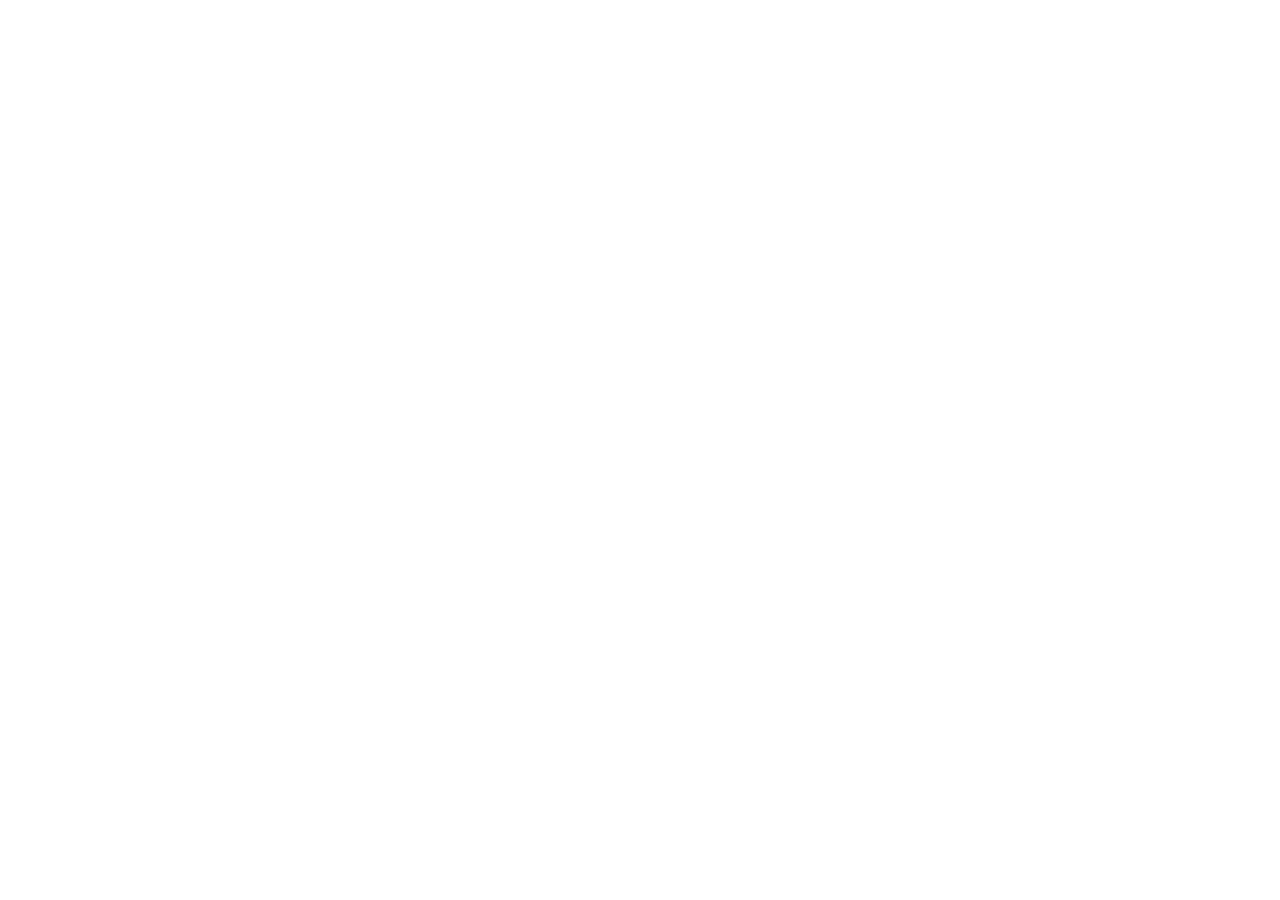
==== index/index.html @ ef02e5f4 "Começo do projeto do site do time" ====
<!DOCTYPE html>
<html lang="pt-br">
<head>
    <meta charset="UTF-8">
    <meta name="viewport" content="width=device-width, initial-scale=1.0">
    <title>Time União da Vila FC - Arroio do Sal</title>
    <link rel="stylesheet" href="/estilos/style.css">
</head>

<body>
    <header>
        <nav>

        </nav>
    </header>
    <main>
        <article>

        </article>
        <aside>

        </aside>
    </main>
    <footer>
        
    </footer>
</body>

</html>
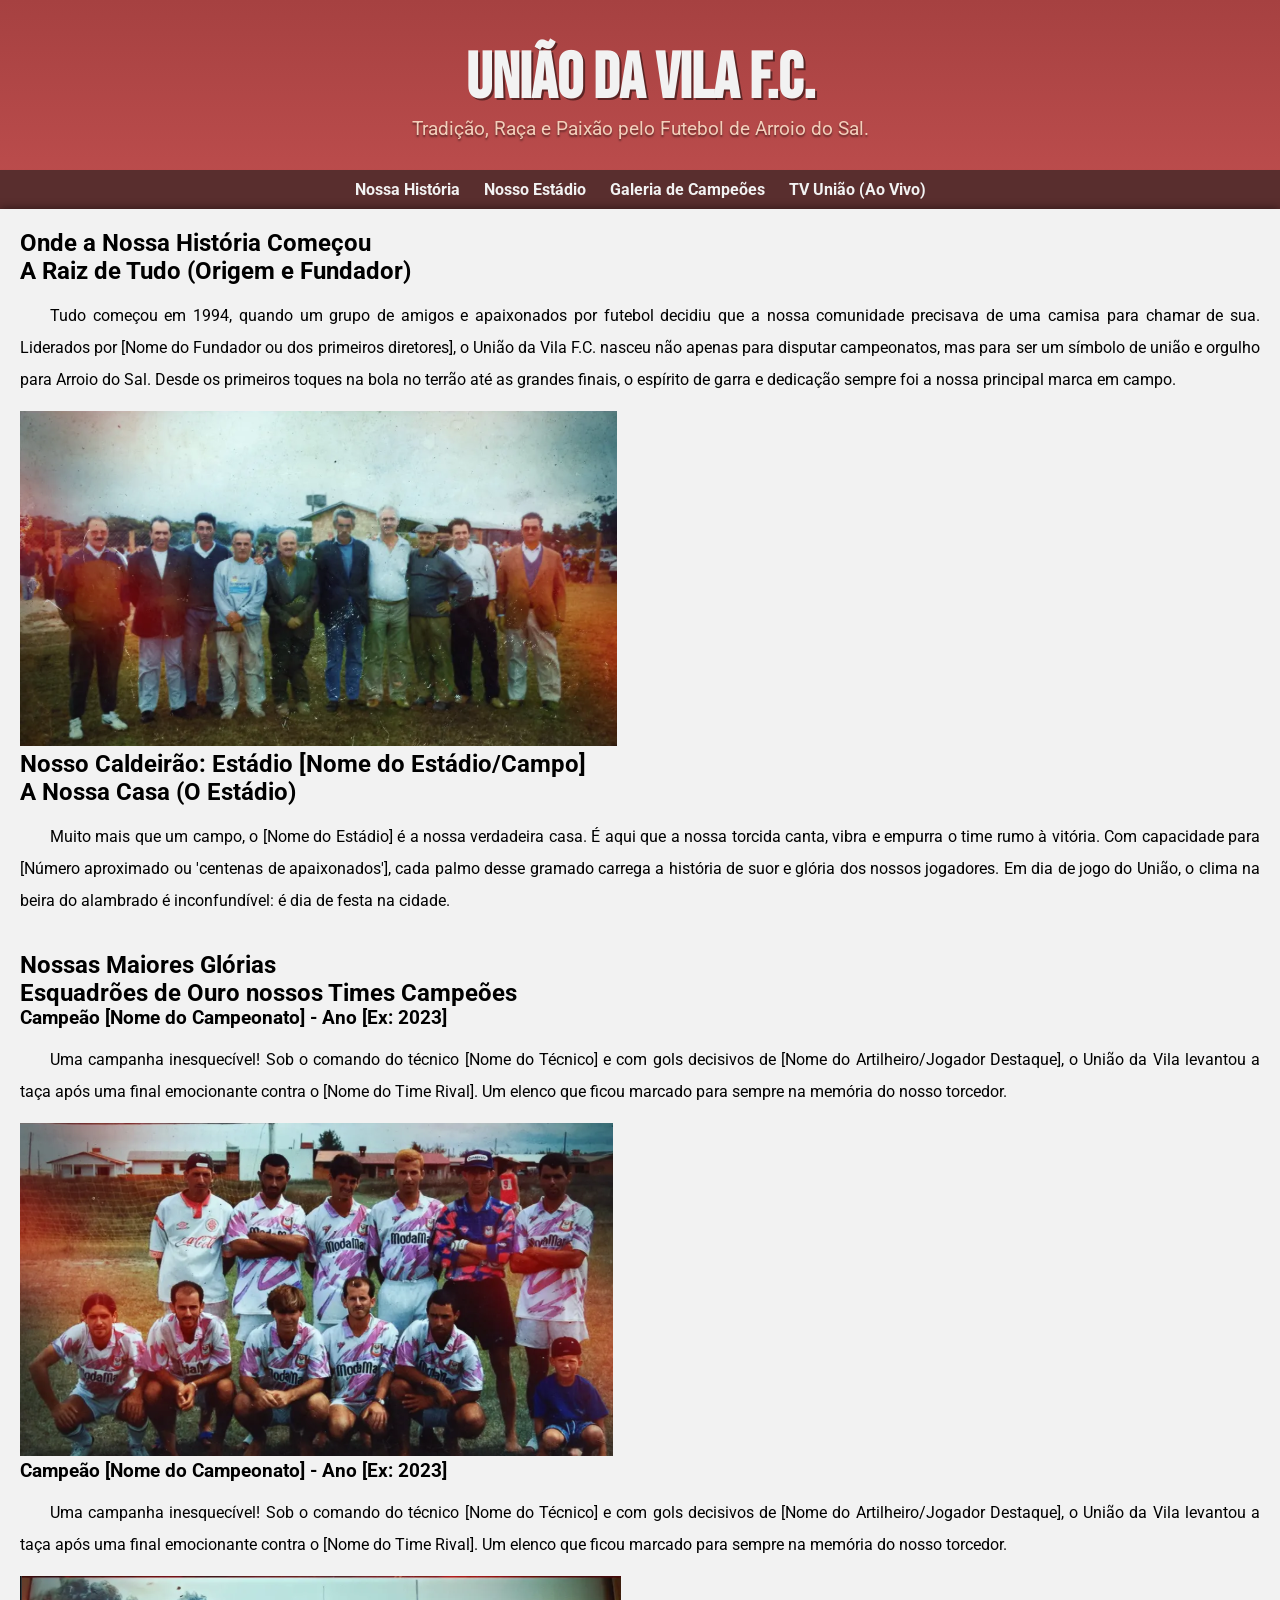
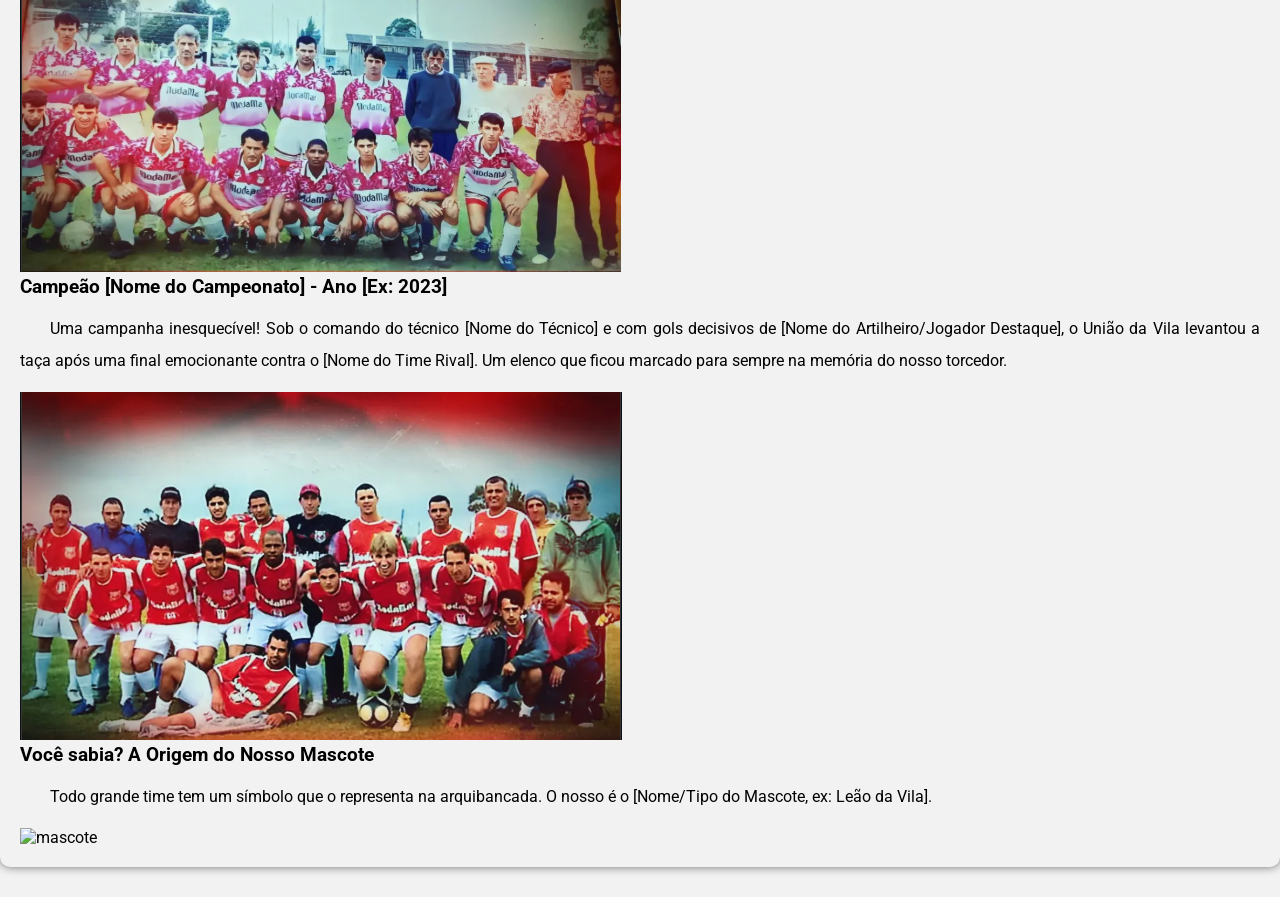
==== commit 295863e2: "Atualização do projeto do site" ====
--- a/index/index.html
+++ b/index/index.html
@@ -1,29 +1,96 @@
-<!DOCTYPE html>
+<!doctype html>
 <html lang="pt-br">
-<head>
-    <meta charset="UTF-8">
-    <meta name="viewport" content="width=device-width, initial-scale=1.0">
+  <head>
+    <meta charset="UTF-8" />
+    <meta name="viewport" content="width=device-width, initial-scale=1.0" />
     <title>Time União da Vila FC - Arroio do Sal</title>
-    <link rel="stylesheet" href="/estilos/style.css">
-</head>
 
-<body>
+    <link rel="preconnect" href="https://fonts.googleapis.com" />
+    <link rel="preconnect" href="https://fonts.gstatic.com" crossorigin />
+    <link
+      href="https://fonts.googleapis.com/css2?family=Bebas+Neue&family=Roboto:ital,wght@0,100..900;1,100..900&display=swap"
+      rel="stylesheet"
+    />
+
+    <link rel="stylesheet" href="/index/estilos/style.css"/>
+  </head>
+
+  <body>
+
     <header>
-        <nav>
-
-        </nav>
+        <h1>União da Vila F.C.</h1>
+        <p>
+            Tradição, Raça e Paixão pelo Futebol de Arroio do Sal.
+        </p>
+      <nav>
+        <a href="#">Nossa História</a>
+        <a href="#">Nosso Estádio</a>
+        <a href="#">Galeria de Campeões</a>
+        <a href="#">TV União (Ao Vivo)</a>
+      </nav>
     </header>
     <main>
-        <article>
+      <article>
+        <h1>Onde a Nossa História Começou</h1>
+        <h2>A Raiz de Tudo (Origem e Fundador)</h2>
+        <p>
+            Tudo começou em 1994, quando um grupo de amigos e apaixonados por futebol decidiu que a nossa comunidade precisava de uma camisa para chamar de sua. Liderados por [Nome do Fundador ou dos primeiros diretores], o União da Vila F.C. nasceu não apenas para disputar campeonatos, mas para ser um símbolo de união e orgulho para Arroio do Sal. Desde os primeiros toques na bola no terrão até as grandes finais, o espírito de garra e dedicação sempre foi a nossa principal marca em campo.
+        </p>
+        <picture>
+            <img src="imagens/historia-do-campo.png" alt="">
+        </picture>
 
-        </article>
-        <aside>
+        <h1>Nosso Caldeirão: Estádio [Nome do Estádio/Campo]</h1>
+        <h2>A Nossa Casa (O Estádio)</h2>
+        <p>
+            Muito mais que um campo, o [Nome do Estádio] é a nossa verdadeira casa. É aqui que a nossa torcida canta, vibra e empurra o time rumo à vitória. Com capacidade para [Número aproximado ou 'centenas de apaixonados'], cada palmo desse gramado carrega a história de suor e glória dos nossos jogadores. Em dia de jogo do União, o clima na beira do alambrado é inconfundível: é dia de festa na cidade.
+        </p>
+        <picture>
+            <img src="" alt="">
+        </picture>
 
-        </aside>
+        <h1>Nossas Maiores Glórias</h1>
+        <h2>Esquadrões de Ouro nossos Times Campeões</h2>
+        <h3>Campeão [Nome do Campeonato] - Ano [Ex: 2023]</h3>
+        <p>
+            Uma campanha inesquecível! Sob o comando do técnico [Nome do Técnico] e com gols decisivos de [Nome do Artilheiro/Jogador Destaque], o União da Vila levantou a taça após uma final emocionante contra o [Nome do Time Rival]. Um elenco que ficou marcado para sempre na memória do nosso torcedor.
+        </p>
+        <picture>
+            <img src="imagens/1997-campeoes.png" alt="time de 1997">
+        </picture>
+
+        <h3>Campeão [Nome do Campeonato] - Ano [Ex: 2023]</h3>
+        <p>
+            Uma campanha inesquecível! Sob o comando do técnico [Nome do Técnico] e com gols decisivos de [Nome do Artilheiro/Jogador Destaque], o União da Vila levantou a taça após uma final emocionante contra o [Nome do Time Rival]. Um elenco que ficou marcado para sempre na memória do nosso torcedor.
+        </p>
+        <picture>
+            <img src="imagens/1998-campeoes .png" alt="time de 1998">
+        </picture>
+
+        <h3>Campeão [Nome do Campeonato] - Ano [Ex: 2023]</h3>
+        <p>
+            Uma campanha inesquecível! Sob o comando do técnico [Nome do Técnico] e com gols decisivos de [Nome do Artilheiro/Jogador Destaque], o União da Vila levantou a taça após uma final emocionante contra o [Nome do Time Rival]. Um elenco que ficou marcado para sempre na memória do nosso torcedor.
+        </p>
+        <picture>
+            <img src="imagens/2009-campeoes.png" alt="time de 2009">
+        </picture>
+      </article>
+
+      <aside>
+        <h3>Você sabia? A Origem do Nosso Mascote</h3>
+        <p>
+            Todo grande time tem um símbolo que o representa na arquibancada. O nosso é o [Nome/Tipo do Mascote, ex: Leão da Vila].
+        </p>
+        <picture>
+            <img src="" alt="mascote">
+        </picture>
+        
+      </aside>
+
     </main>
-    <footer>
-        
-    </footer>
-</body>
 
-</html>+    <footer></footer>
+
+  </body>
+
+</html>
--- a/index/estilos/style.css
+++ b/index/estilos/style.css
@@ -0,0 +1,89 @@
+@charset "UTF-8";
+
+:root {
+  --cor0: #f2f2f2;
+  --cor1: #f2cfbb;
+  --cor2: #bf4e4e; 
+  --cor3: #a64141;
+  --cor4: #592e2e;
+  --cor5: #0d0c0c;
+
+  --fonte-padrao: 'Roboto', sans-serif;
+  --fonte-destaque: 'Bebas Neue', sans-serif;
+}
+
+* {
+  margin: 0px;
+  padding: 0px;
+  box-sizing: border-box; 
+}
+
+body {
+    background-color: var(--cor0);
+    font-family: var(--fonte-padrao);
+}
+
+header {
+    background-image: linear-gradient(to bottom, var(--cor3), var(--cor2));
+    text-align: center;
+    padding-top: 40px;
+    min-height: 150px;
+}
+
+header > h1 {
+  font-family: var(--fonte-destaque);
+  font-size: 4rem; 
+  margin-bottom: 10px;
+  margin: auto;
+  max-width: 500px;
+  color: var(--cor0);
+  text-shadow: 2px 2px 0px rgba(0, 0, 0, 0.473);
+}
+
+header > p {
+  font-family: var(--fonte-padrao);
+  color: var(--cor1);
+  font-size: 1.2em;
+  padding: 0px 10px 0px 10px;
+  margin-bottom: 30px;
+  text-shadow: 0px 2px 2px rgba(0, 0, 0, 0.473);
+}
+
+nav {
+    background-color: var(--cor4);
+    padding: 10px;
+    box-shadow: 0px 7px 7px rgba(0, 0, 0, 0.484);
+}
+
+nav > a {
+    color: var(--cor0);
+    padding: 10px;
+    text-decoration: none;
+    font-weight: bold;
+    border-radius: 5px;
+    transition-duration: 0.3s;
+}
+
+nav > :hover{
+    background-color: var(--cor3);
+}
+
+main {
+    background-color: var(--cor0);
+    margin: auto;
+    max-width: 1300px;
+    min-width: 700px;
+    border-bottom-left-radius: 10px;
+    border-bottom-right-radius: 10px;
+    margin-bottom: 30px;
+    padding: 20px;
+    box-shadow: 0px 0px 10px rgba(0, 0, 0, 0.536);
+}
+
+main p {
+    margin: 15px 0px;
+    text-align: justify;
+    text-indent: 30px;
+    line-height: 2em;
+    font-size: 1em;
+}
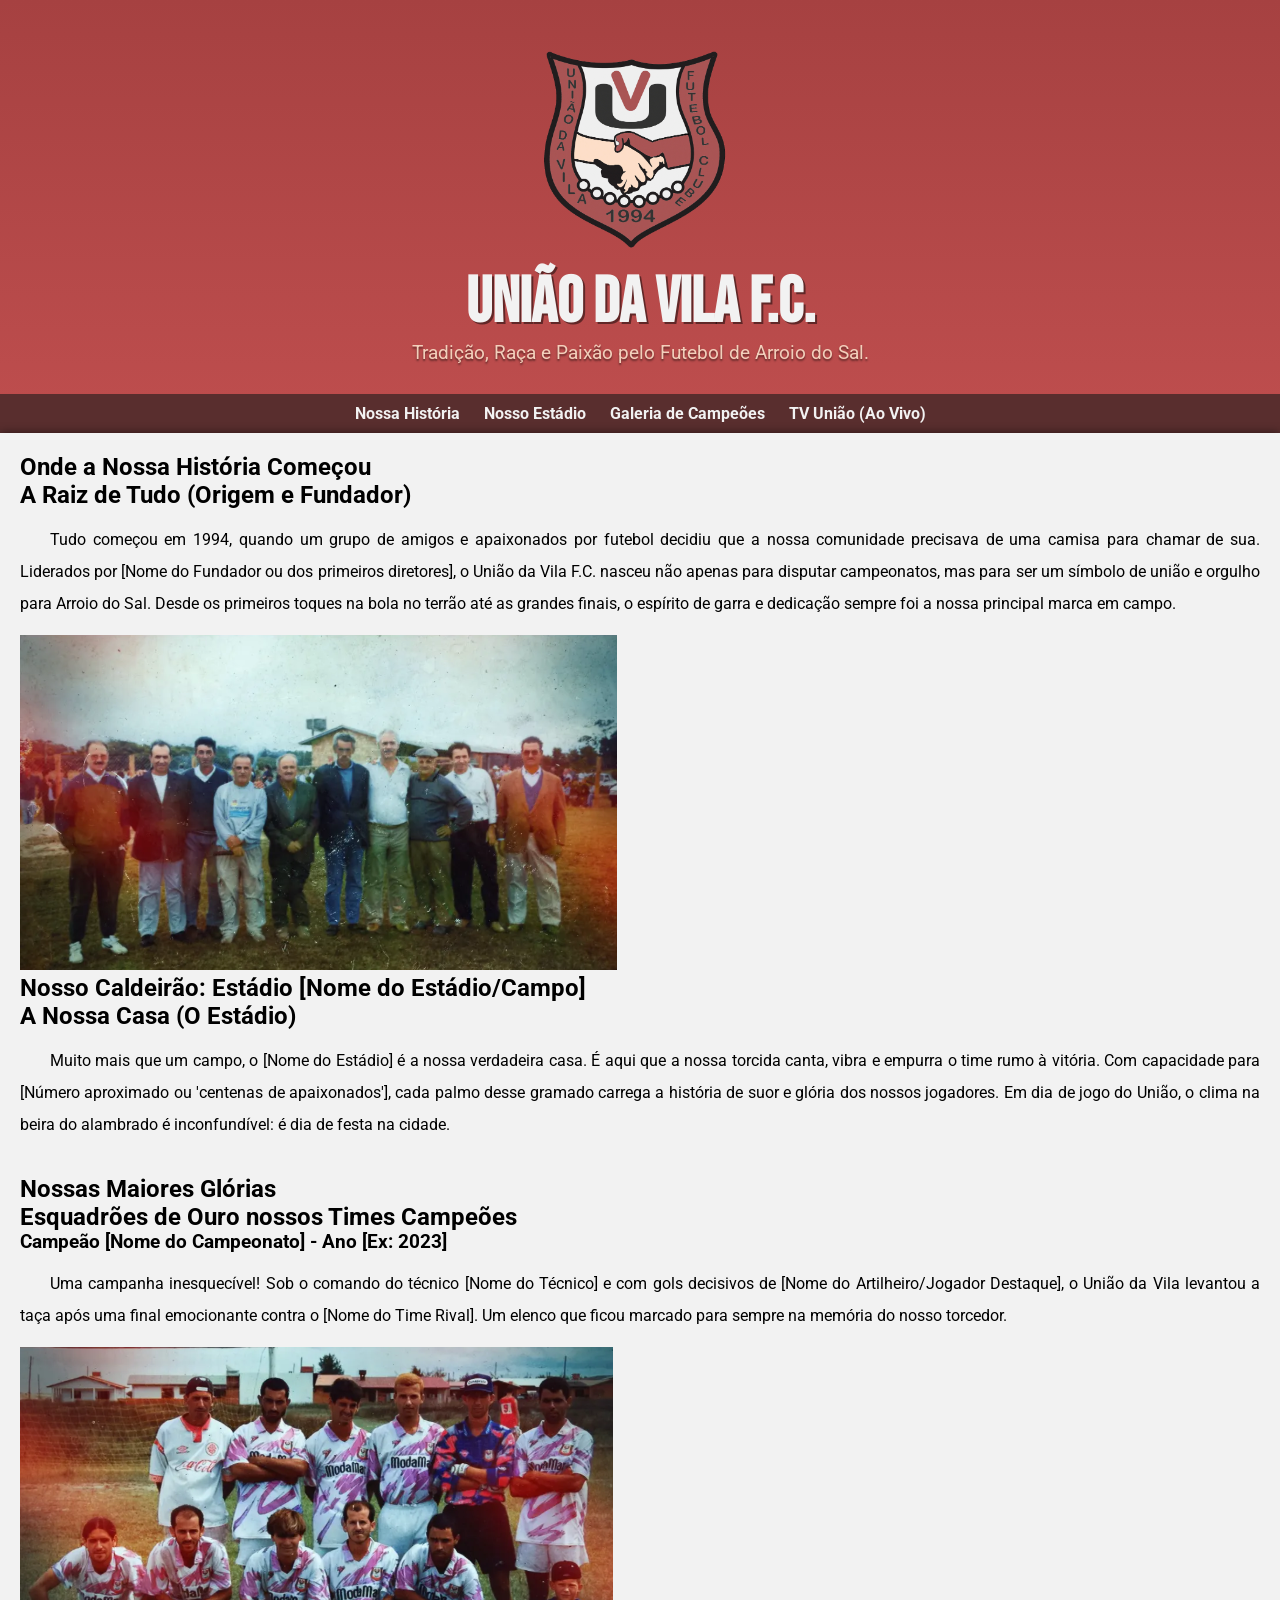
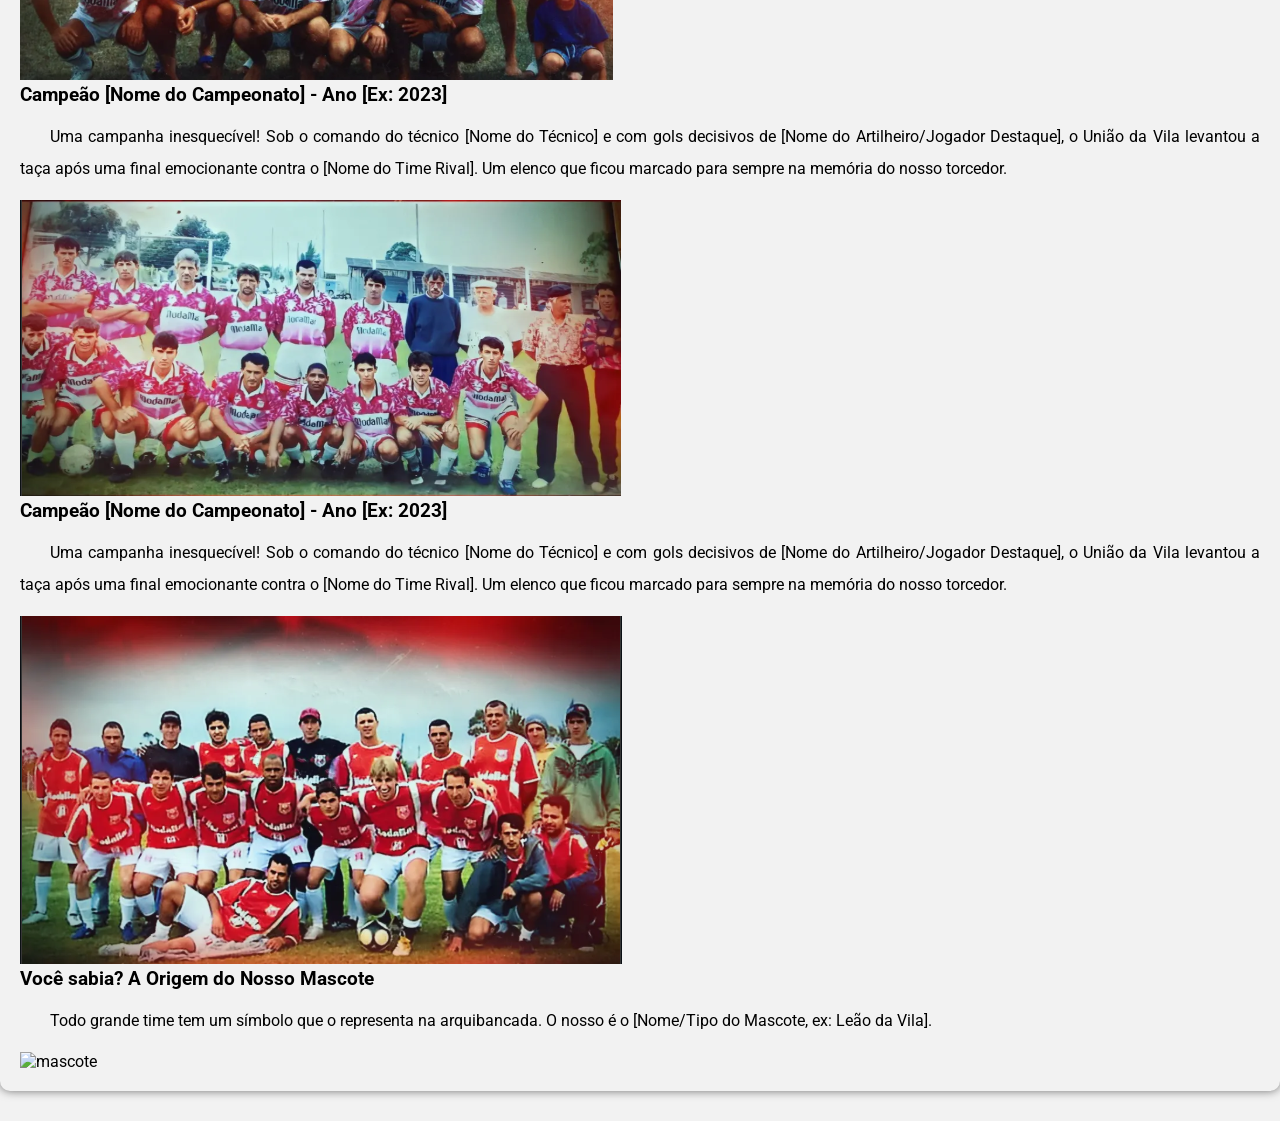
==== commit 29329adc: "Novas atualizações do projeto" ====
--- a/index/index.html
+++ b/index/index.html
@@ -18,6 +18,9 @@
   <body>
 
     <header>
+        <picture>
+          <img class="escudo" src="imagens/escudo-vila.png" alt="Escudo do time da vila">
+        </picture>
         <h1>União da Vila F.C.</h1>
         <p>
             Tradição, Raça e Paixão pelo Futebol de Arroio do Sal.
--- a/index/estilos/style.css
+++ b/index/estilos/style.css
@@ -16,6 +16,13 @@
   margin: 0px;
   padding: 0px;
   box-sizing: border-box; 
+}
+
+.escudo {
+    margin: auto;
+    height: 220px;
+    width: auto;
+
 }
 
 body {
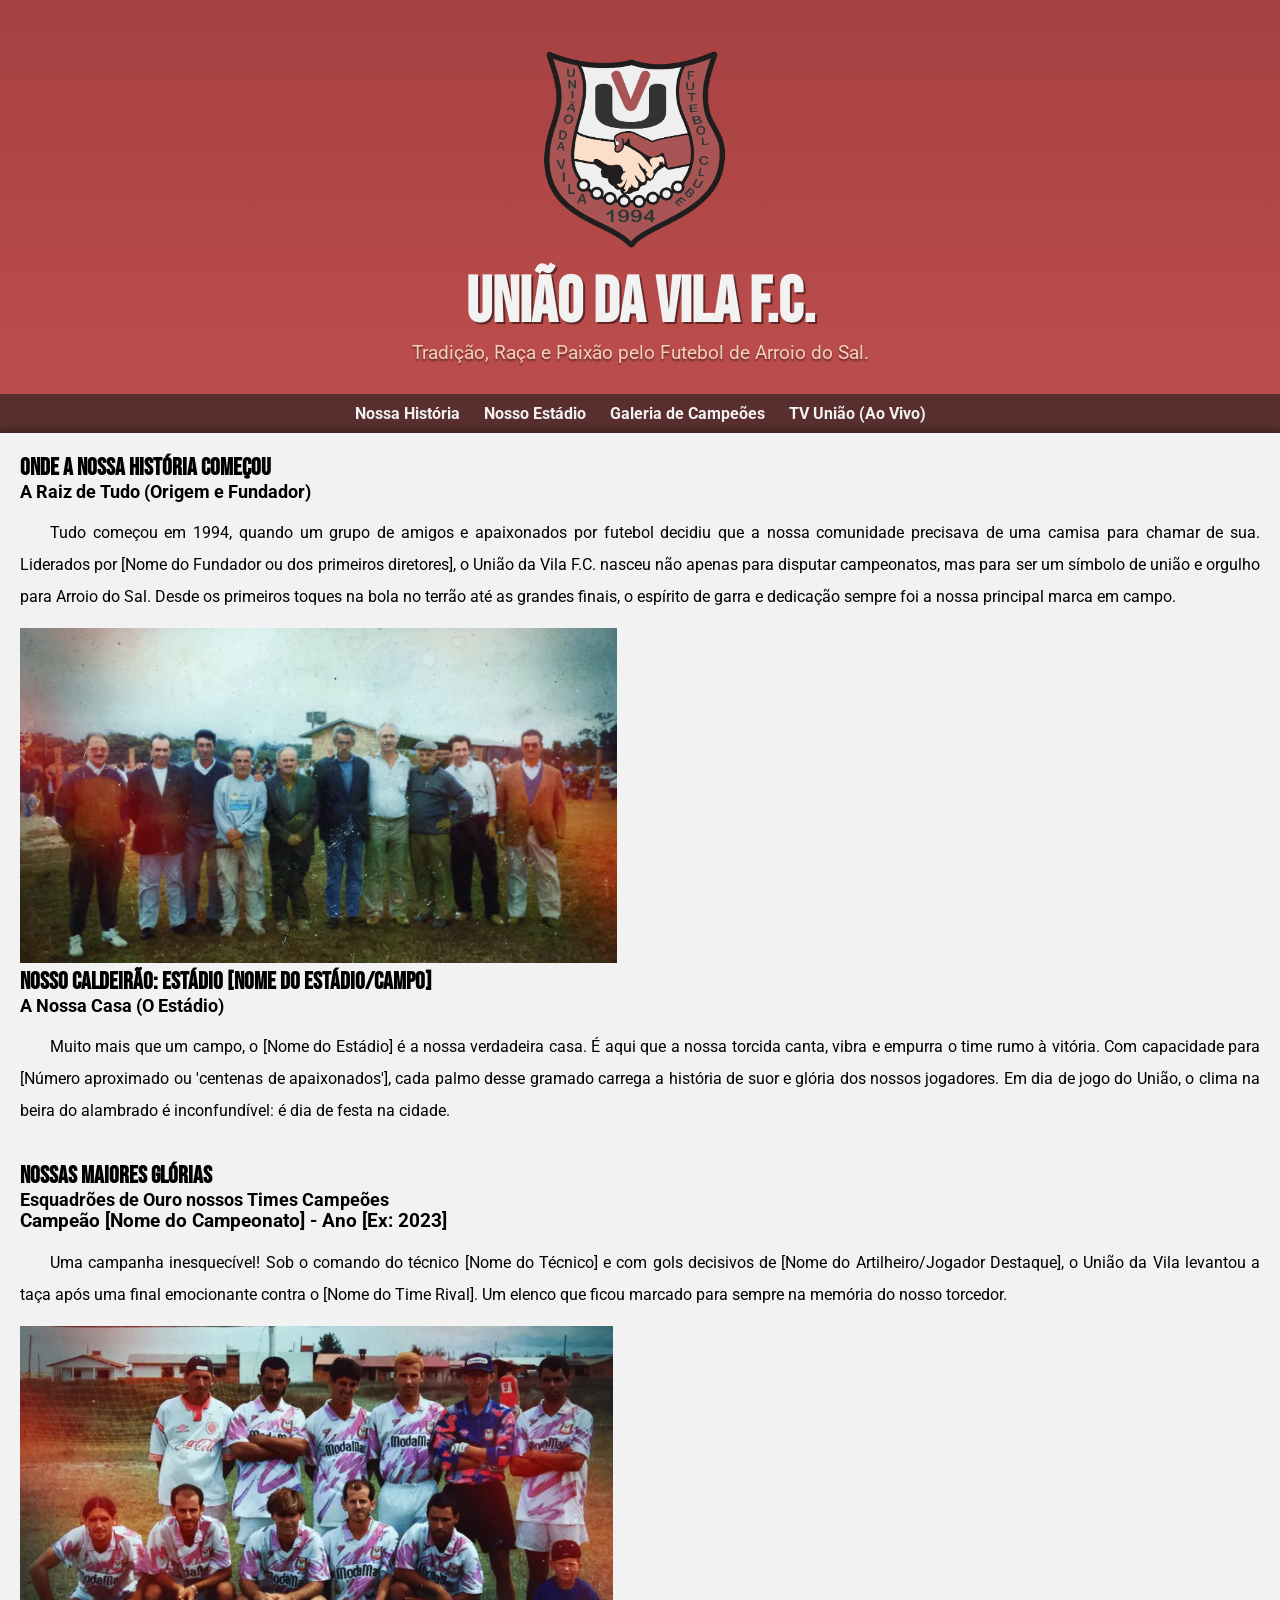
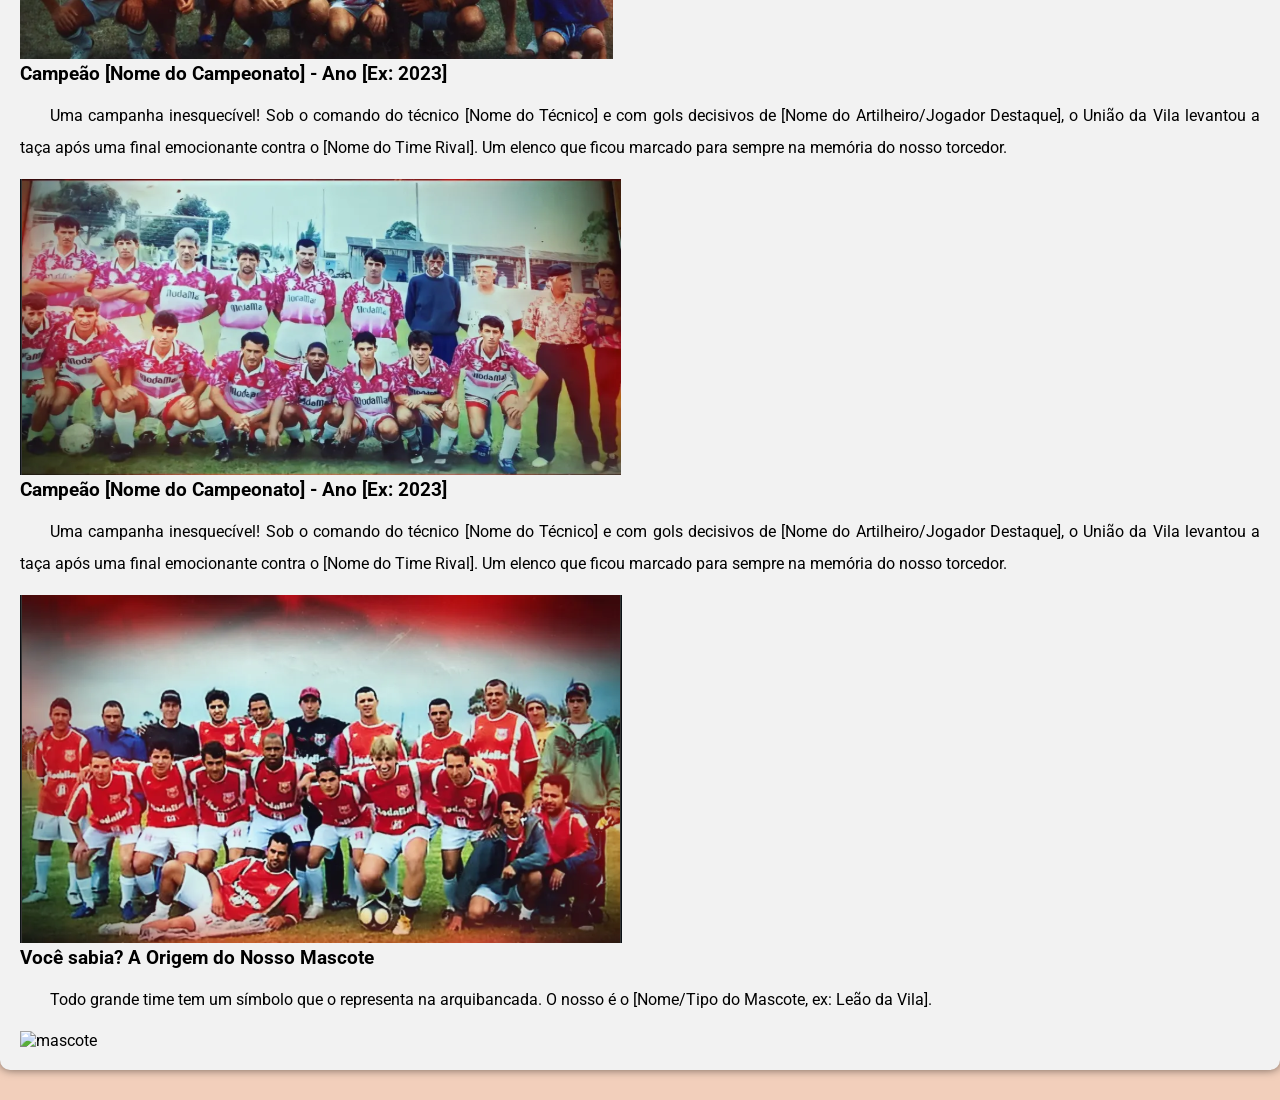
==== commit 8936ba33: "Atualização no projeto" ====
--- a/index/index.html
+++ b/index/index.html
@@ -4,6 +4,8 @@
     <meta charset="UTF-8" />
     <meta name="viewport" content="width=device-width, initial-scale=1.0" />
     <title>Time União da Vila FC - Arroio do Sal</title>
+
+    <link rel="shortcut icon" href="imagens/favicon.ico" type="image/x-icon">
 
     <link rel="preconnect" href="https://fonts.googleapis.com" />
     <link rel="preconnect" href="https://fonts.gstatic.com" crossorigin />
--- a/index/estilos/style.css
+++ b/index/estilos/style.css
@@ -26,7 +26,7 @@
 }
 
 body {
-    background-color: var(--cor0);
+    background-color: var(--cor1);
     font-family: var(--fonte-padrao);
 }
 
@@ -93,4 +93,13 @@
     text-indent: 30px;
     line-height: 2em;
     font-size: 1em;
+}
+
+main h1{
+    font-family: var(--fonte-destaque);
+}
+
+main h2{
+    font-family: var(--fonte-padrao);
+    font-size: 1.1em;
 }
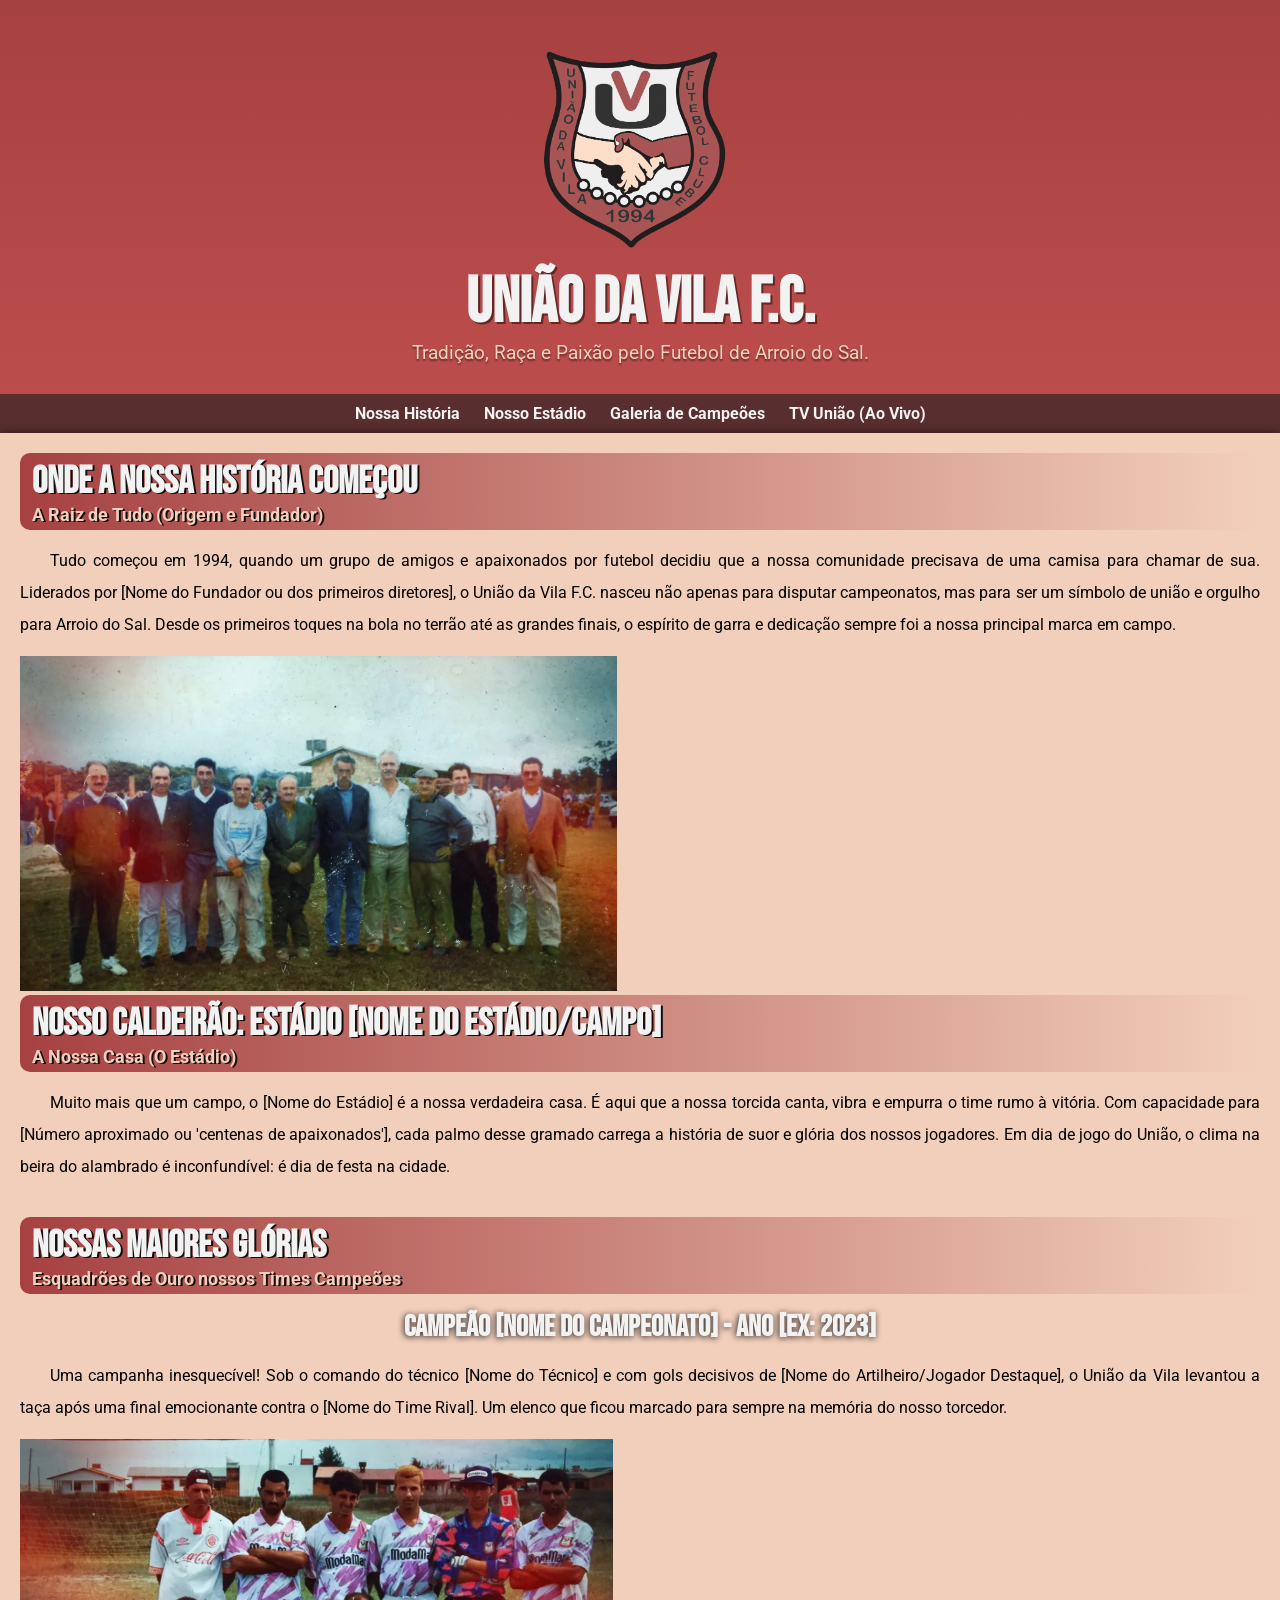
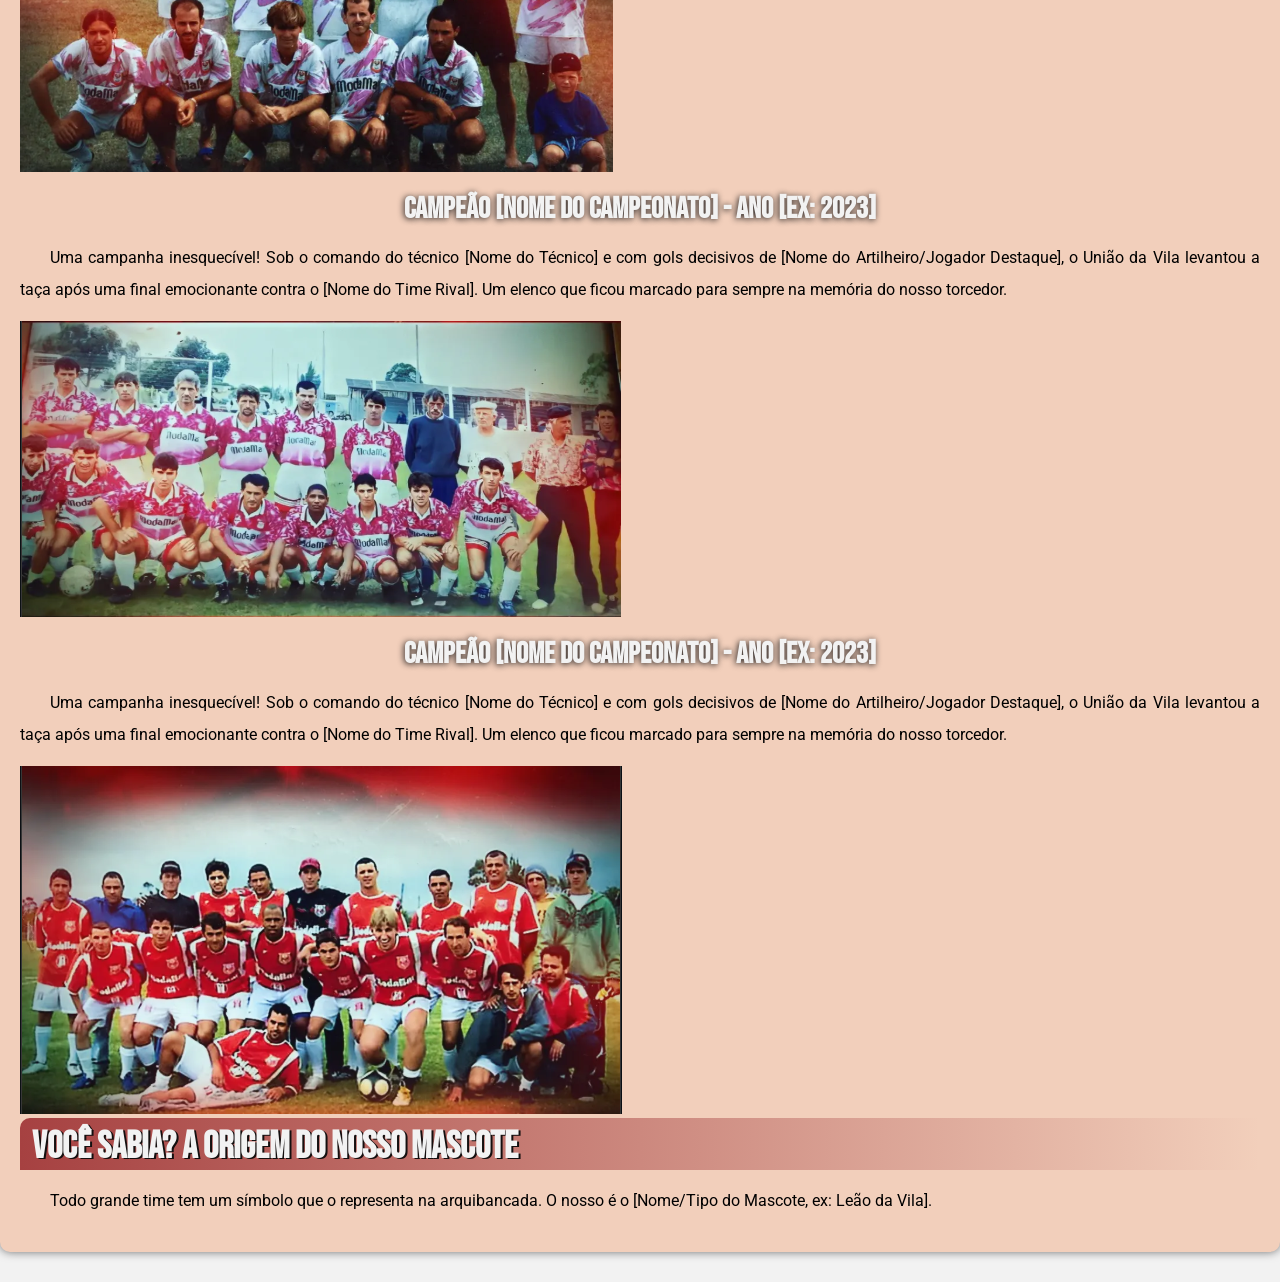
==== commit deac27f0: "Novas atualizações no projeto" ====
--- a/index/index.html
+++ b/index/index.html
@@ -82,12 +82,12 @@
       </article>
 
       <aside>
-        <h3>Você sabia? A Origem do Nosso Mascote</h3>
+        <h1>Você sabia? A Origem do Nosso Mascote</h1>
         <p>
             Todo grande time tem um símbolo que o representa na arquibancada. O nosso é o [Nome/Tipo do Mascote, ex: Leão da Vila].
         </p>
         <picture>
-            <img src="" alt="mascote">
+            <!-- <img src="imagens/mascote.png" alt="mascote da vila"> -->
         </picture>
         
       </aside>
--- a/index/estilos/style.css
+++ b/index/estilos/style.css
@@ -3,43 +3,42 @@
 :root {
   --cor0: #f2f2f2;
   --cor1: #f2cfbb;
-  --cor2: #bf4e4e; 
+  --cor2: #bf4e4e;
   --cor3: #a64141;
   --cor4: #592e2e;
   --cor5: #0d0c0c;
 
-  --fonte-padrao: 'Roboto', sans-serif;
-  --fonte-destaque: 'Bebas Neue', sans-serif;
+  --fonte-padrao: "Roboto", sans-serif;
+  --fonte-destaque: "Bebas Neue", sans-serif;
 }
 
 * {
   margin: 0px;
   padding: 0px;
-  box-sizing: border-box; 
+  box-sizing: border-box;
 }
 
 .escudo {
-    margin: auto;
-    height: 220px;
-    width: auto;
-
+  margin: auto;
+  height: 220px;
+  width: auto;
 }
 
 body {
-    background-color: var(--cor1);
-    font-family: var(--fonte-padrao);
+  background-color: var(--cor0);
+  font-family: var(--fonte-padrao);
 }
 
 header {
-    background-image: linear-gradient(to bottom, var(--cor3), var(--cor2));
-    text-align: center;
-    padding-top: 40px;
-    min-height: 150px;
+  background-image: linear-gradient(to bottom, var(--cor3), var(--cor2));
+  text-align: center;
+  padding-top: 40px;
+  min-height: 150px;
 }
 
 header > h1 {
   font-family: var(--fonte-destaque);
-  font-size: 4rem; 
+  font-size: 4rem;
   margin-bottom: 10px;
   margin: auto;
   max-width: 500px;
@@ -57,49 +56,71 @@
 }
 
 nav {
-    background-color: var(--cor4);
-    padding: 10px;
-    box-shadow: 0px 7px 7px rgba(0, 0, 0, 0.484);
+  background-color: var(--cor4);
+  padding: 10px;
+  box-shadow: 0px 7px 7px rgba(0, 0, 0, 0.484);
 }
 
 nav > a {
-    color: var(--cor0);
-    padding: 10px;
-    text-decoration: none;
-    font-weight: bold;
-    border-radius: 5px;
-    transition-duration: 0.3s;
+  color: var(--cor0);
+  padding: 10px;
+  text-decoration: none;
+  font-weight: bold;
+  border-radius: 5px;
+  transition-duration: 0.3s;
 }
 
-nav > :hover{
-    background-color: var(--cor3);
+nav > :hover {
+  background-color: var(--cor3);
 }
 
 main {
-    background-color: var(--cor0);
-    margin: auto;
-    max-width: 1300px;
-    min-width: 700px;
-    border-bottom-left-radius: 10px;
-    border-bottom-right-radius: 10px;
-    margin-bottom: 30px;
-    padding: 20px;
-    box-shadow: 0px 0px 10px rgba(0, 0, 0, 0.536);
+  background-color: var(--cor1);
+  margin: auto;
+  max-width: 1300px;
+  min-width: 700px;
+  border-bottom-left-radius: 10px;
+  border-bottom-right-radius: 10px;
+  margin-bottom: 30px;
+  padding: 20px;
+  box-shadow: 0px 0px 10px rgba(0, 0, 0, 0.536);
 }
 
 main p {
-    margin: 15px 0px;
-    text-align: justify;
-    text-indent: 30px;
-    line-height: 2em;
-    font-size: 1em;
+  margin: 15px 0px;
+  text-align: justify;
+  text-indent: 30px;
+  line-height: 2em;
+  font-size: 1em;
 }
 
-main h1{
-    font-family: var(--fonte-destaque);
+main h1 {
+  font-family: var(--fonte-destaque);
+  font-size: 2.4em;
+  color: var(--cor0);
+  background-image: linear-gradient(to right, var(--cor3), transparent);
+  padding-left: 12px;
+  border-top-left-radius: 10px;
+  padding-top: 5px;
+  text-shadow: 2px 1px 0px rgba(20, 15, 15, 2.473);
 }
 
-main h2{
-    font-family: var(--fonte-padrao);
-    font-size: 1.1em;
-}+main h2 {
+  font-family: var(--fonte-padrao);
+  font-size: 1.1em;
+  color: var(--cor1);
+  background-image: linear-gradient(to right, var(--cor3), transparent);
+  padding-left: 12px;
+  border-end-start-radius: 10px;
+  padding-bottom: 5px;
+  text-shadow: 2px 1px 0px rgba(20, 15, 15, 2.473);
+}
+
+main h3 {
+  font-family: var(--fonte-destaque);
+  font-size: 1.9em;
+  padding-top: 15px;
+  text-align: center;
+  color: var(--cor0);
+  text-shadow: -1px 1px 6px rgba(35, 32, 32, 8.473);
+}
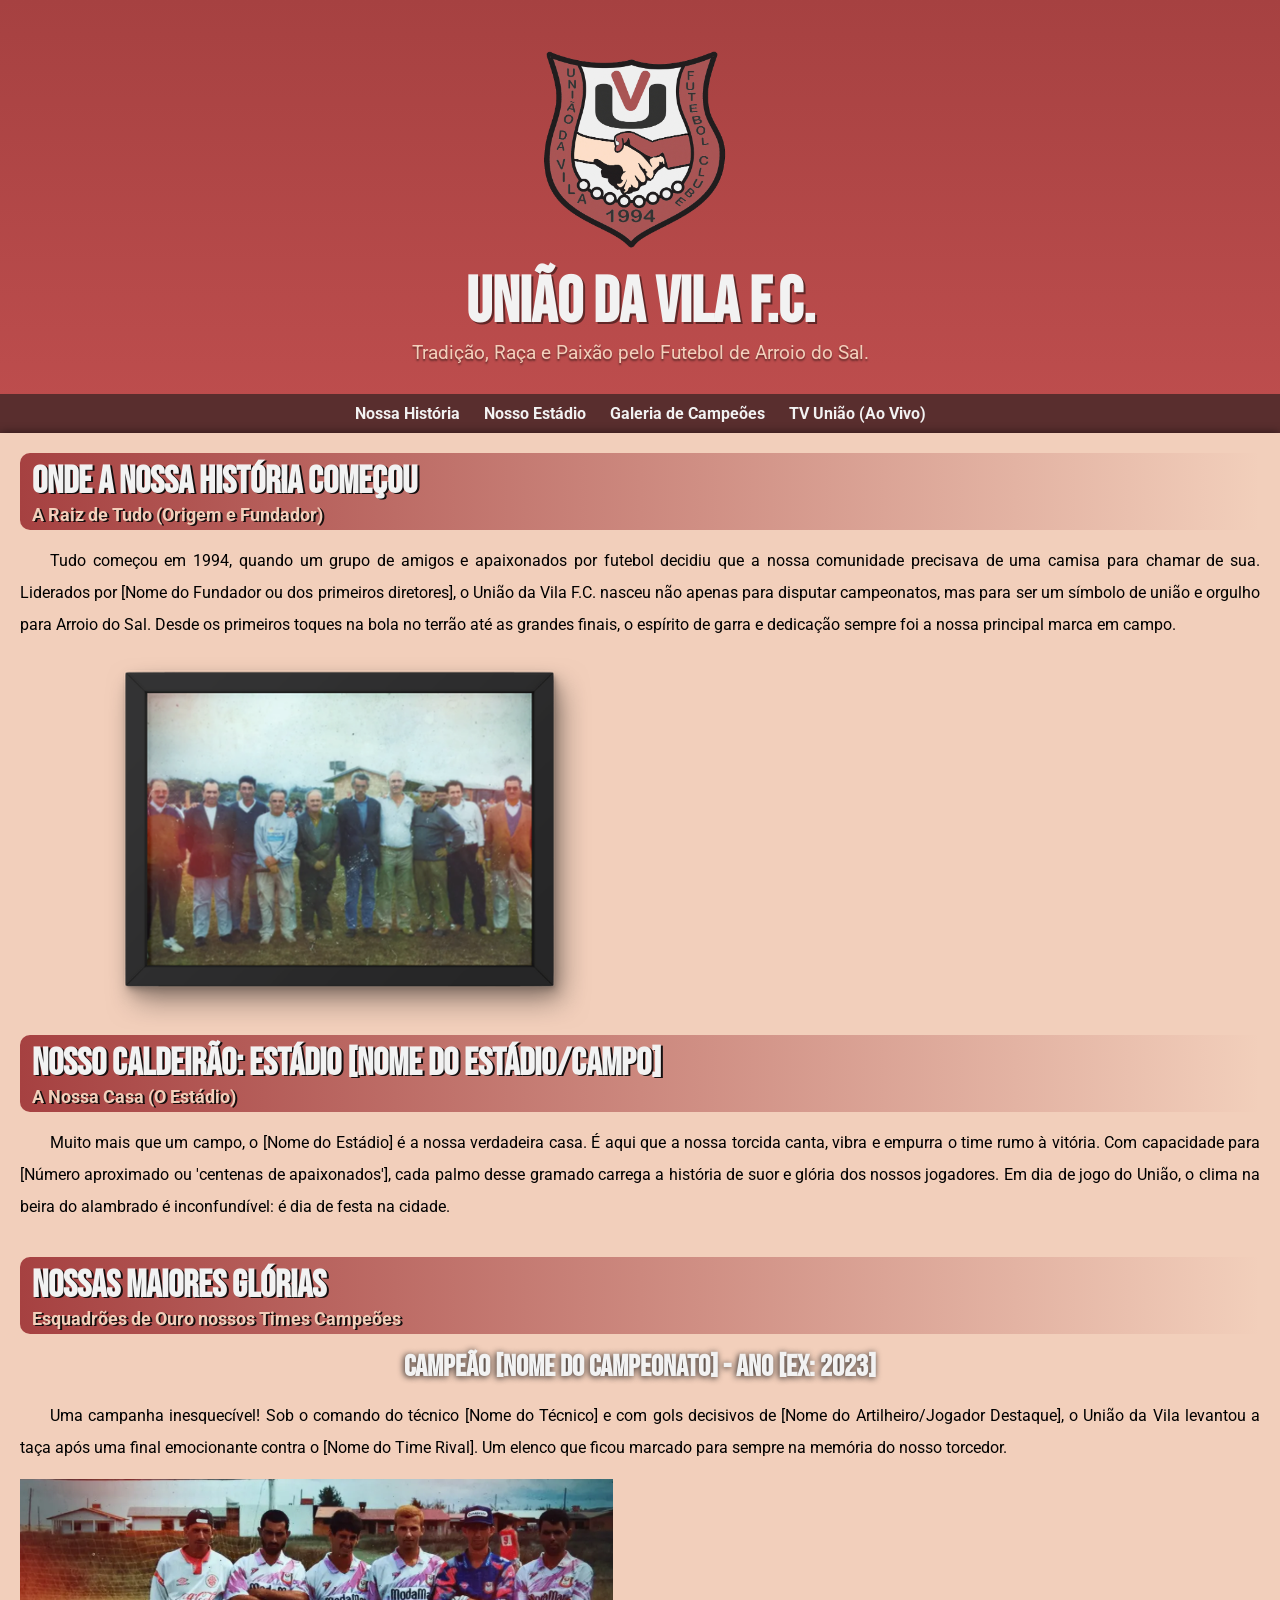
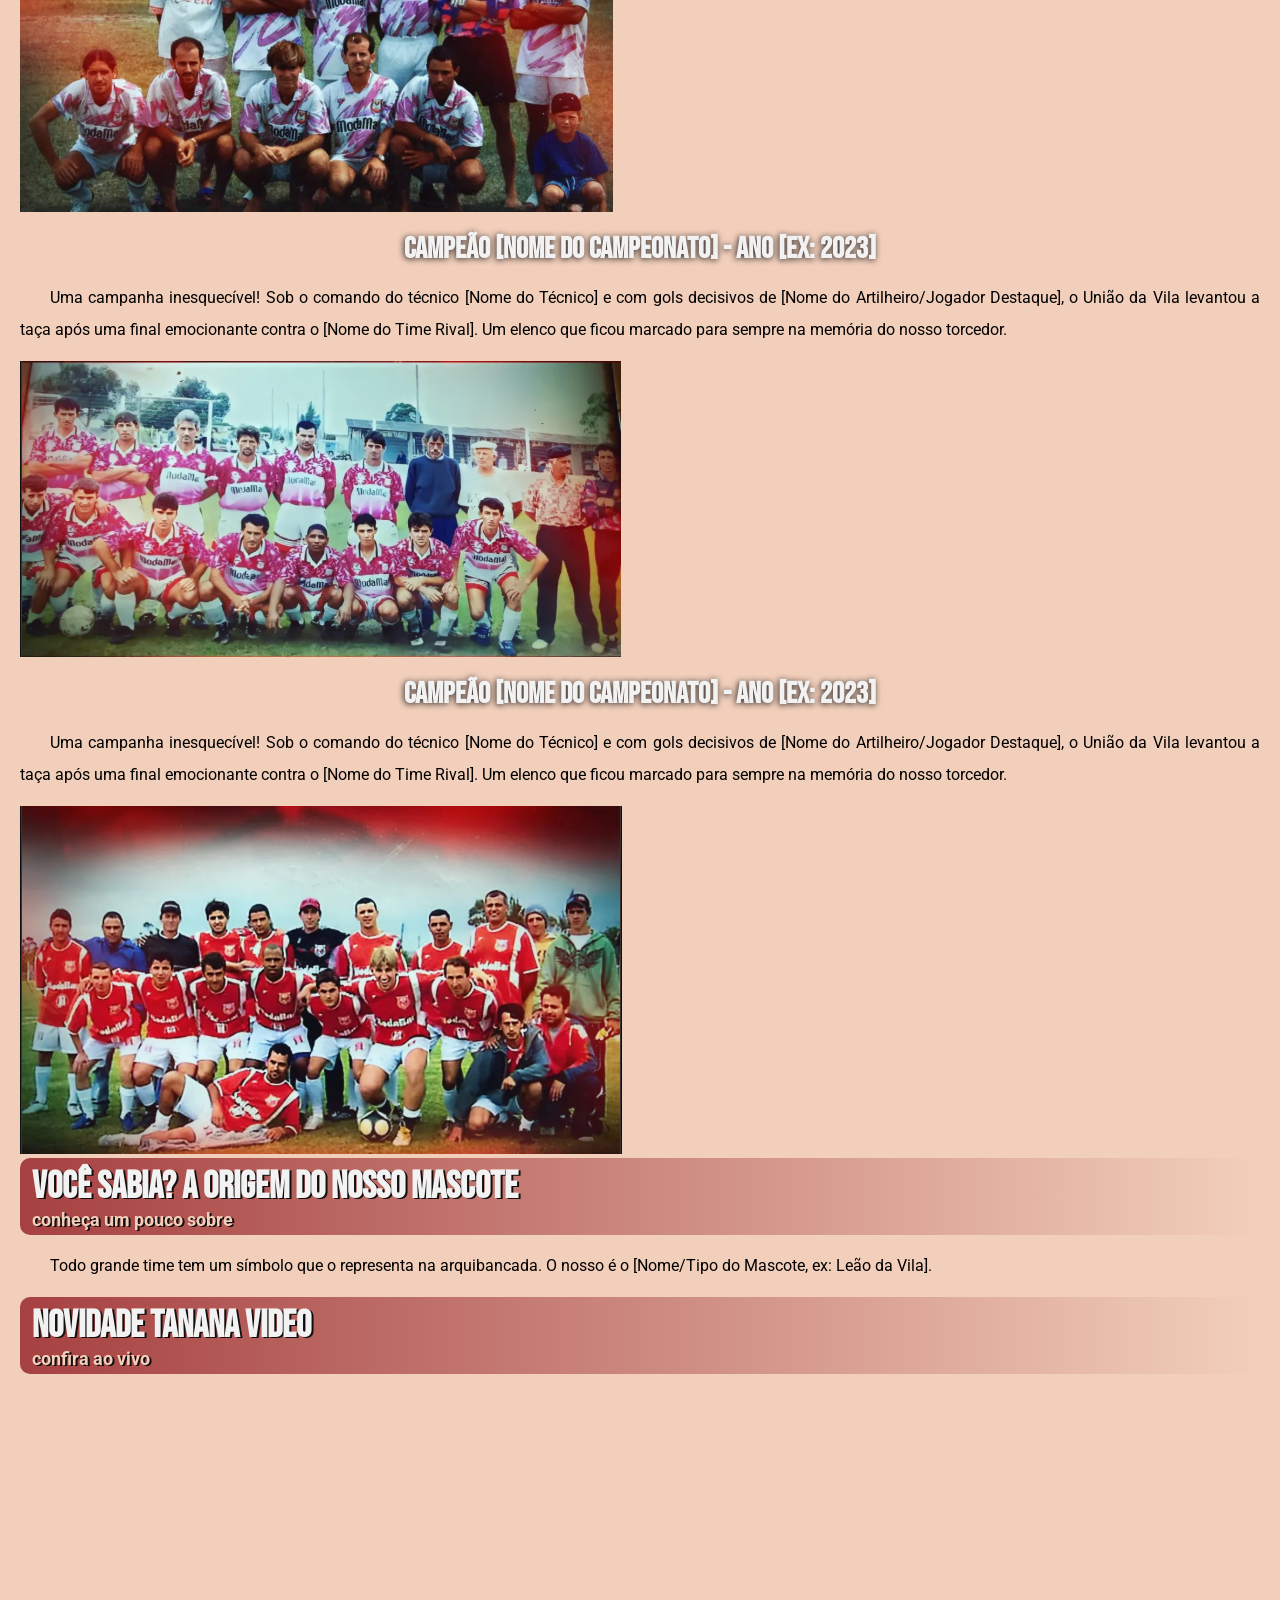
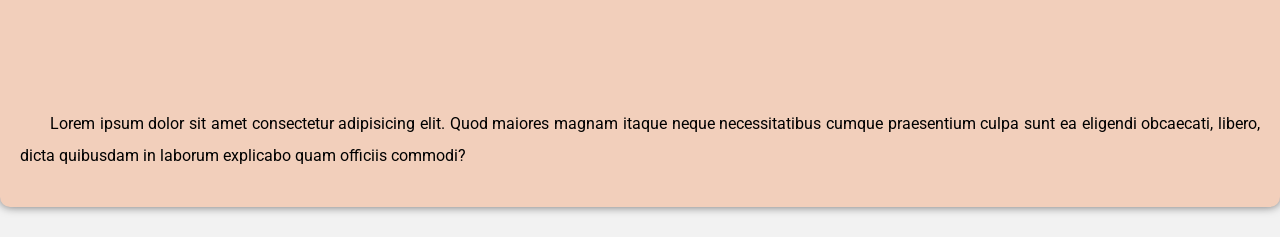
==== commit 63fefa65: "Colocando o Vídeo no projeto" ====
--- a/index/index.html
+++ b/index/index.html
@@ -5,7 +5,7 @@
     <meta name="viewport" content="width=device-width, initial-scale=1.0" />
     <title>Time União da Vila FC - Arroio do Sal</title>
 
-    <link rel="shortcut icon" href="imagens/favicon.ico" type="image/x-icon">
+    <link rel="shortcut icon" href="imagens/favicon.ico" type="image/x-icon" />
 
     <link rel="preconnect" href="https://fonts.googleapis.com" />
     <link rel="preconnect" href="https://fonts.gstatic.com" crossorigin />
@@ -14,19 +14,20 @@
       rel="stylesheet"
     />
 
-    <link rel="stylesheet" href="/index/estilos/style.css"/>
+    <link rel="stylesheet" href="/index/estilos/style.css" />
   </head>
 
   <body>
-
     <header>
-        <picture>
-          <img class="escudo" src="imagens/escudo-vila.png" alt="Escudo do time da vila">
-        </picture>
-        <h1>União da Vila F.C.</h1>
-        <p>
-            Tradição, Raça e Paixão pelo Futebol de Arroio do Sal.
-        </p>
+      <picture>
+        <img
+          class="escudo"
+          src="imagens/escudo-vila.png"
+          alt="Escudo do time da vila"
+        />
+      </picture>
+      <h1>União da Vila F.C.</h1>
+      <p>Tradição, Raça e Paixão pelo Futebol de Arroio do Sal.</p>
       <nav>
         <a href="#">Nossa História</a>
         <a href="#">Nosso Estádio</a>
@@ -39,63 +40,107 @@
         <h1>Onde a Nossa História Começou</h1>
         <h2>A Raiz de Tudo (Origem e Fundador)</h2>
         <p>
-            Tudo começou em 1994, quando um grupo de amigos e apaixonados por futebol decidiu que a nossa comunidade precisava de uma camisa para chamar de sua. Liderados por [Nome do Fundador ou dos primeiros diretores], o União da Vila F.C. nasceu não apenas para disputar campeonatos, mas para ser um símbolo de união e orgulho para Arroio do Sal. Desde os primeiros toques na bola no terrão até as grandes finais, o espírito de garra e dedicação sempre foi a nossa principal marca em campo.
+          Tudo começou em 1994, quando um grupo de amigos e apaixonados por
+          futebol decidiu que a nossa comunidade precisava de uma camisa para
+          chamar de sua. Liderados por [Nome do Fundador ou dos primeiros
+          diretores], o União da Vila F.C. nasceu não apenas para disputar
+          campeonatos, mas para ser um símbolo de união e orgulho para Arroio do
+          Sal. Desde os primeiros toques na bola no terrão até as grandes
+          finais, o espírito de garra e dedicação sempre foi a nossa principal
+          marca em campo.
         </p>
         <picture>
-            <img src="imagens/historia-do-campo.png" alt="">
+          <img src="imagens/Projeto Site da Vila.png" alt="" />
         </picture>
 
         <h1>Nosso Caldeirão: Estádio [Nome do Estádio/Campo]</h1>
         <h2>A Nossa Casa (O Estádio)</h2>
         <p>
-            Muito mais que um campo, o [Nome do Estádio] é a nossa verdadeira casa. É aqui que a nossa torcida canta, vibra e empurra o time rumo à vitória. Com capacidade para [Número aproximado ou 'centenas de apaixonados'], cada palmo desse gramado carrega a história de suor e glória dos nossos jogadores. Em dia de jogo do União, o clima na beira do alambrado é inconfundível: é dia de festa na cidade.
+          Muito mais que um campo, o [Nome do Estádio] é a nossa verdadeira
+          casa. É aqui que a nossa torcida canta, vibra e empurra o time rumo à
+          vitória. Com capacidade para [Número aproximado ou 'centenas de
+          apaixonados'], cada palmo desse gramado carrega a história de suor e
+          glória dos nossos jogadores. Em dia de jogo do União, o clima na beira
+          do alambrado é inconfundível: é dia de festa na cidade.
         </p>
         <picture>
-            <img src="" alt="">
+          <img src="" alt="" />
         </picture>
 
         <h1>Nossas Maiores Glórias</h1>
         <h2>Esquadrões de Ouro nossos Times Campeões</h2>
         <h3>Campeão [Nome do Campeonato] - Ano [Ex: 2023]</h3>
         <p>
-            Uma campanha inesquecível! Sob o comando do técnico [Nome do Técnico] e com gols decisivos de [Nome do Artilheiro/Jogador Destaque], o União da Vila levantou a taça após uma final emocionante contra o [Nome do Time Rival]. Um elenco que ficou marcado para sempre na memória do nosso torcedor.
+          Uma campanha inesquecível! Sob o comando do técnico [Nome do Técnico]
+          e com gols decisivos de [Nome do Artilheiro/Jogador Destaque], o União
+          da Vila levantou a taça após uma final emocionante contra o [Nome do
+          Time Rival]. Um elenco que ficou marcado para sempre na memória do
+          nosso torcedor.
         </p>
         <picture>
-            <img src="imagens/1997-campeoes.png" alt="time de 1997">
+          <img src="imagens/1997-campeoes.png" alt="time de 1997" />
         </picture>
 
         <h3>Campeão [Nome do Campeonato] - Ano [Ex: 2023]</h3>
         <p>
-            Uma campanha inesquecível! Sob o comando do técnico [Nome do Técnico] e com gols decisivos de [Nome do Artilheiro/Jogador Destaque], o União da Vila levantou a taça após uma final emocionante contra o [Nome do Time Rival]. Um elenco que ficou marcado para sempre na memória do nosso torcedor.
+          Uma campanha inesquecível! Sob o comando do técnico [Nome do Técnico]
+          e com gols decisivos de [Nome do Artilheiro/Jogador Destaque], o União
+          da Vila levantou a taça após uma final emocionante contra o [Nome do
+          Time Rival]. Um elenco que ficou marcado para sempre na memória do
+          nosso torcedor.
         </p>
         <picture>
-            <img src="imagens/1998-campeoes .png" alt="time de 1998">
+          <img src="imagens/1998-campeoes .png" alt="time de 1998" />
         </picture>
 
         <h3>Campeão [Nome do Campeonato] - Ano [Ex: 2023]</h3>
         <p>
-            Uma campanha inesquecível! Sob o comando do técnico [Nome do Técnico] e com gols decisivos de [Nome do Artilheiro/Jogador Destaque], o União da Vila levantou a taça após uma final emocionante contra o [Nome do Time Rival]. Um elenco que ficou marcado para sempre na memória do nosso torcedor.
+          Uma campanha inesquecível! Sob o comando do técnico [Nome do Técnico]
+          e com gols decisivos de [Nome do Artilheiro/Jogador Destaque], o União
+          da Vila levantou a taça após uma final emocionante contra o [Nome do
+          Time Rival]. Um elenco que ficou marcado para sempre na memória do
+          nosso torcedor.
         </p>
         <picture>
-            <img src="imagens/2009-campeoes.png" alt="time de 2009">
+          <img src="imagens/2009-campeoes.png" alt="time de 2009" />
         </picture>
       </article>
 
       <aside>
         <h1>Você sabia? A Origem do Nosso Mascote</h1>
+        <h2>conheça um pouco sobre</h2>
         <p>
-            Todo grande time tem um símbolo que o representa na arquibancada. O nosso é o [Nome/Tipo do Mascote, ex: Leão da Vila].
+          Todo grande time tem um símbolo que o representa na arquibancada. O
+          nosso é o [Nome/Tipo do Mascote, ex: Leão da Vila].
         </p>
         <picture>
-            <!-- <img src="imagens/mascote.png" alt="mascote da vila"> -->
+          <!-- <img src="imagens/mascote.png" alt="mascote da vila"> -->
         </picture>
-        
       </aside>
 
+      <h1>Novidade tanana video</h1>
+      <h2>confira ao vivo</h2>
+      <iframe
+        width="560"
+        height="315"
+        src="https://www.youtube.com/embed/UjCtnzmenKM?si=4jJulOhUoEvoXEm1"
+        title="YouTube video player"
+        frameborder="0"
+        allow="
+          accelerometer;
+          autoplay;
+          clipboard-write;
+          encrypted-media;
+          gyroscope;
+          picture-in-picture;
+          web-share;
+        "
+        referrerpolicy="strict-origin-when-cross-origin"
+        allowfullscreen
+      ></iframe>
+      <p>Lorem ipsum dolor sit amet consectetur adipisicing elit. Quod maiores magnam itaque neque necessitatibus cumque praesentium culpa sunt ea eligendi obcaecati, libero, dicta quibusdam in laborum explicabo quam officiis commodi?</p>
     </main>
 
     <footer></footer>
-
   </body>
-
 </html>
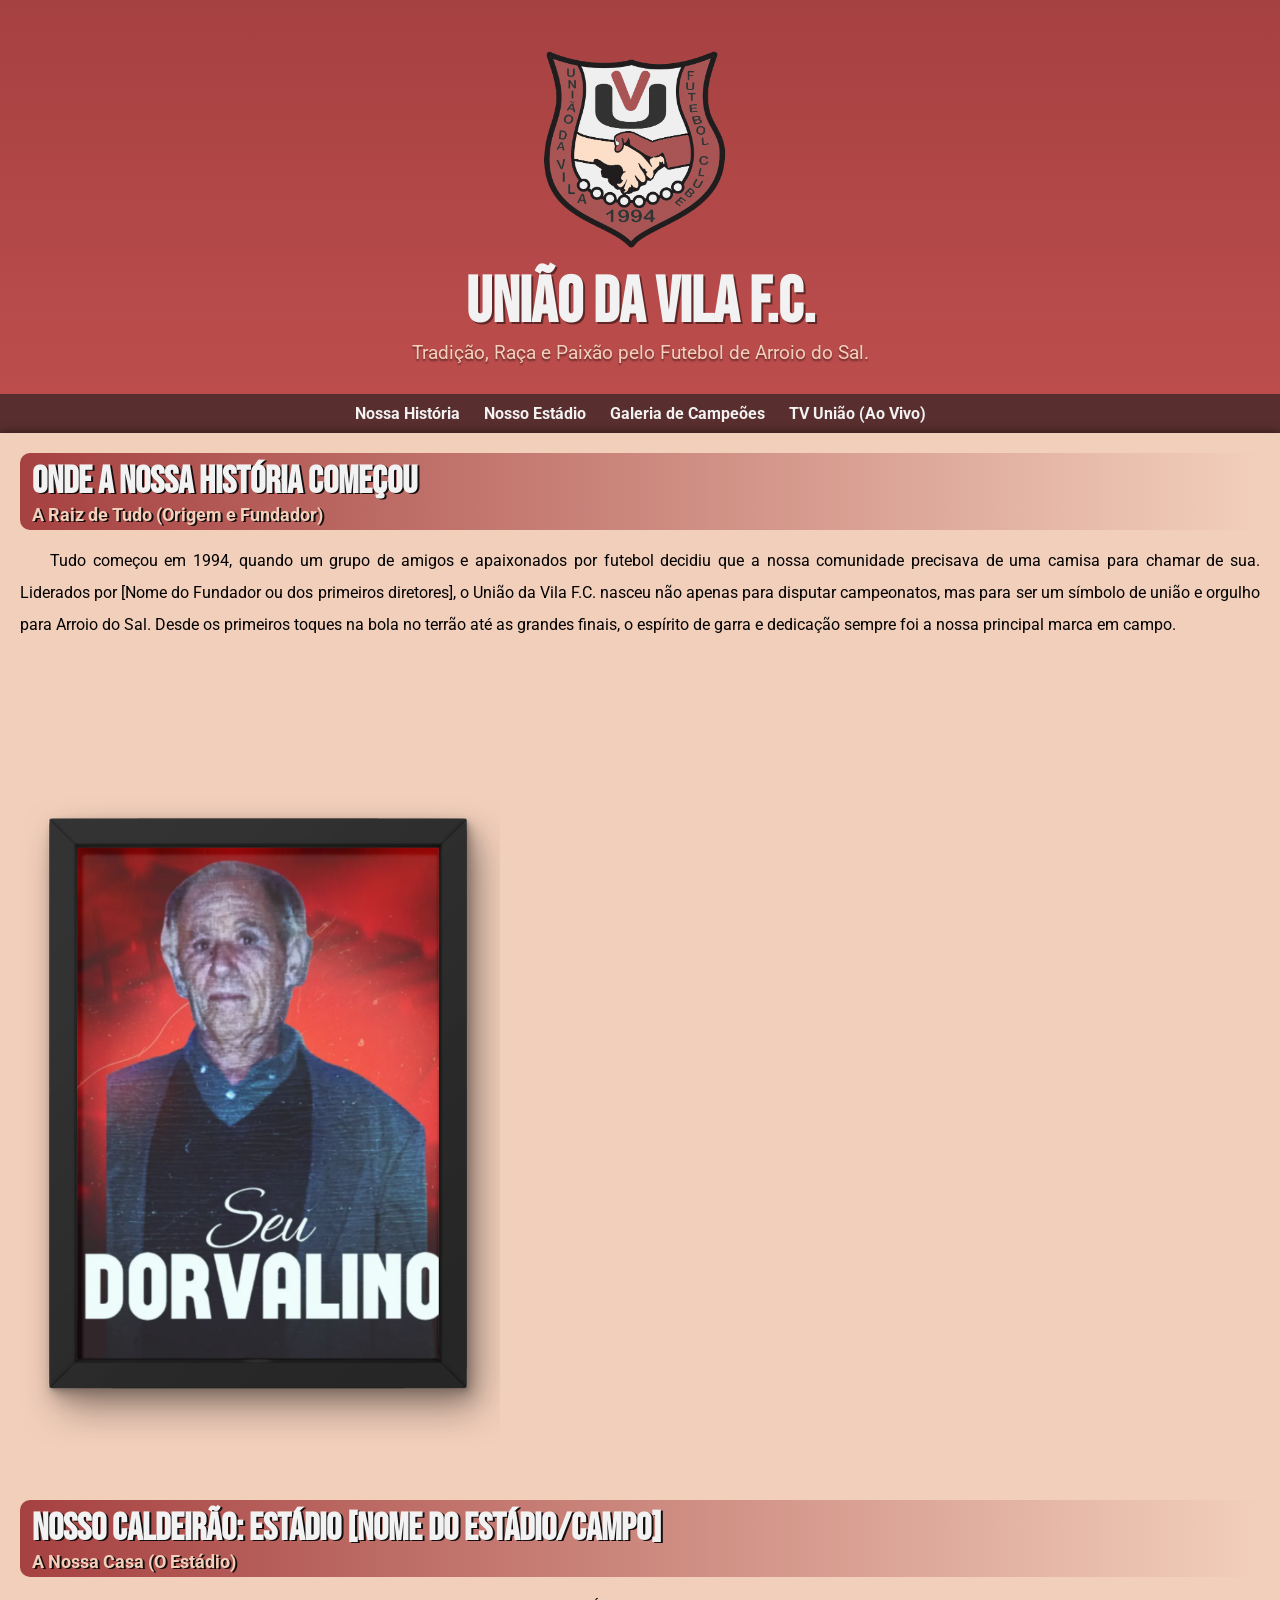
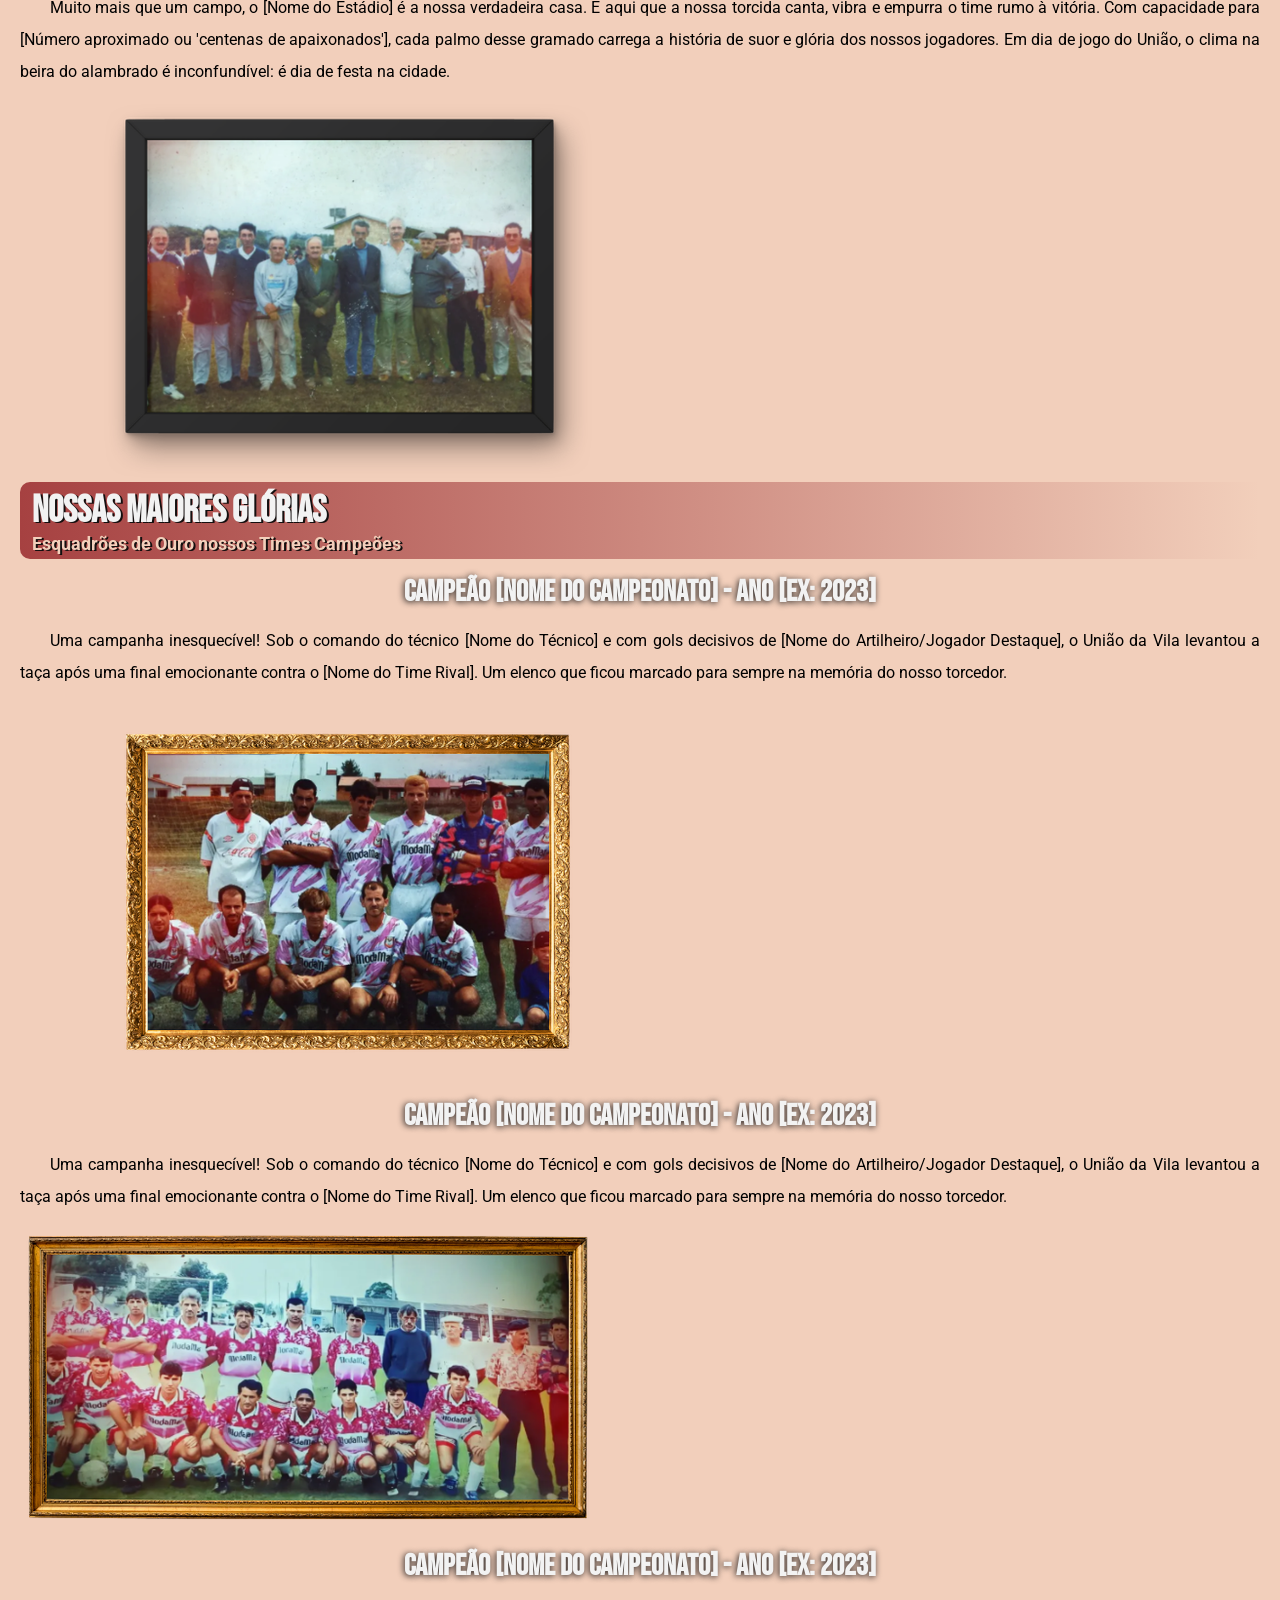
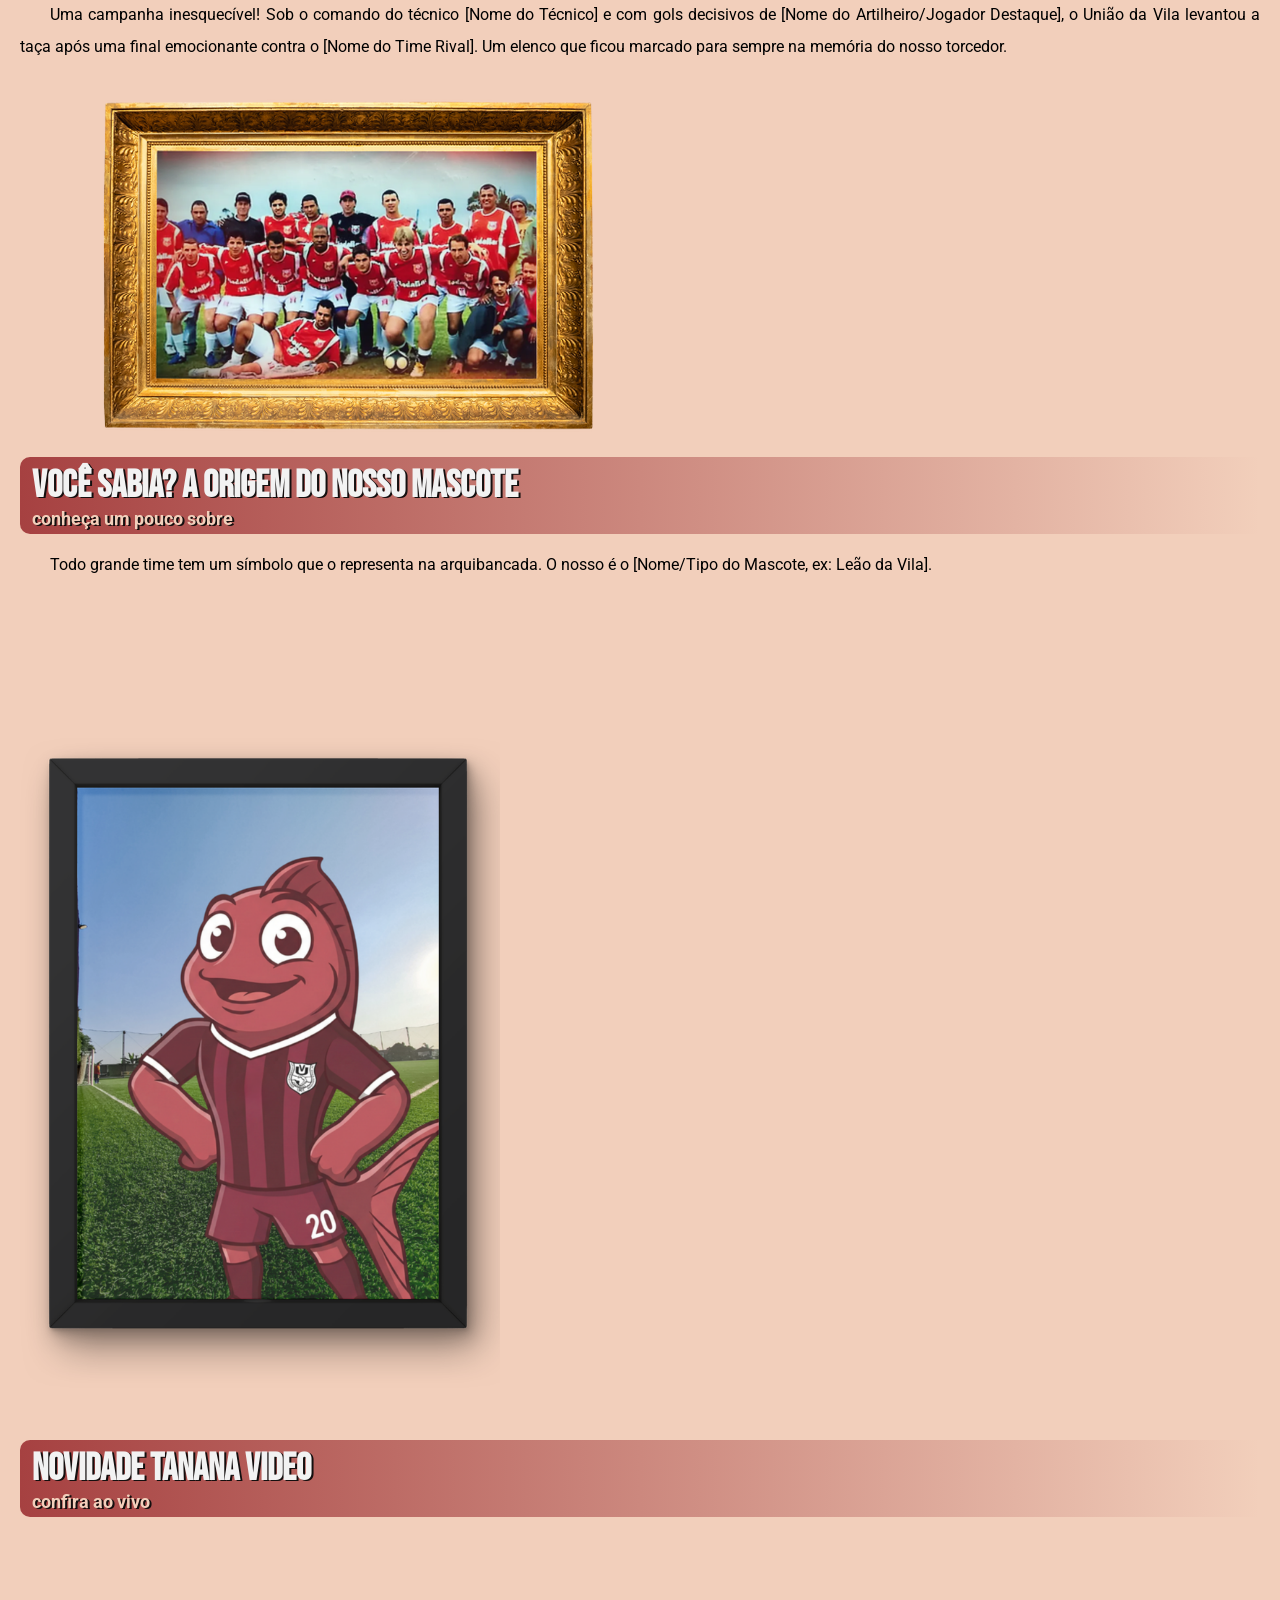
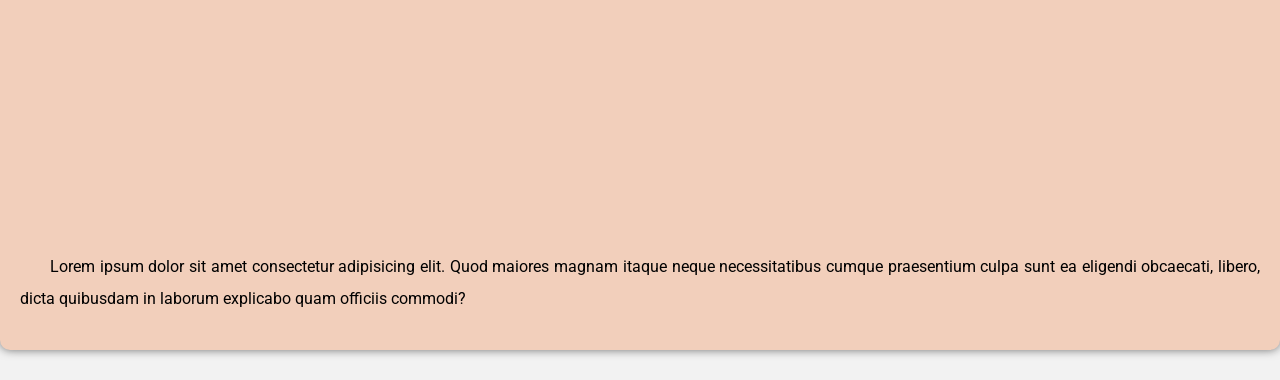
==== commit 12772f02: "Mudança nas imagens" ====
--- a/index/index.html
+++ b/index/index.html
@@ -50,7 +50,7 @@
           marca em campo.
         </p>
         <picture>
-          <img src="imagens/Projeto Site da Vila.png" alt="" />
+          <img src="imagens/seu-dorvalino.png" alt="" />
         </picture>
 
         <h1>Nosso Caldeirão: Estádio [Nome do Estádio/Campo]</h1>
@@ -64,7 +64,7 @@
           do alambrado é inconfundível: é dia de festa na cidade.
         </p>
         <picture>
-          <img src="" alt="" />
+          <img src="imagens/Projeto Site da Vila.png" alt="" />
         </picture>
 
         <h1>Nossas Maiores Glórias</h1>
@@ -78,7 +78,7 @@
           nosso torcedor.
         </p>
         <picture>
-          <img src="imagens/1997-campeoes.png" alt="time de 1997" />
+          <img src="imagens/campeoes-1997.png" alt="time de 1997" />
         </picture>
 
         <h3>Campeão [Nome do Campeonato] - Ano [Ex: 2023]</h3>
@@ -90,7 +90,7 @@
           nosso torcedor.
         </p>
         <picture>
-          <img src="imagens/1998-campeoes .png" alt="time de 1998" />
+          <img src="imagens/campeoes-1998.png" alt="time de 1998" />
         </picture>
 
         <h3>Campeão [Nome do Campeonato] - Ano [Ex: 2023]</h3>
@@ -102,7 +102,7 @@
           nosso torcedor.
         </p>
         <picture>
-          <img src="imagens/2009-campeoes.png" alt="time de 2009" />
+          <img src="imagens/campeoes-2009.png" alt="time de 2009" />
         </picture>
       </article>
 
@@ -114,7 +114,7 @@
           nosso é o [Nome/Tipo do Mascote, ex: Leão da Vila].
         </p>
         <picture>
-          <!-- <img src="imagens/mascote.png" alt="mascote da vila"> -->
+          <img src="imagens/mascote.png" alt="">
         </picture>
       </aside>
 
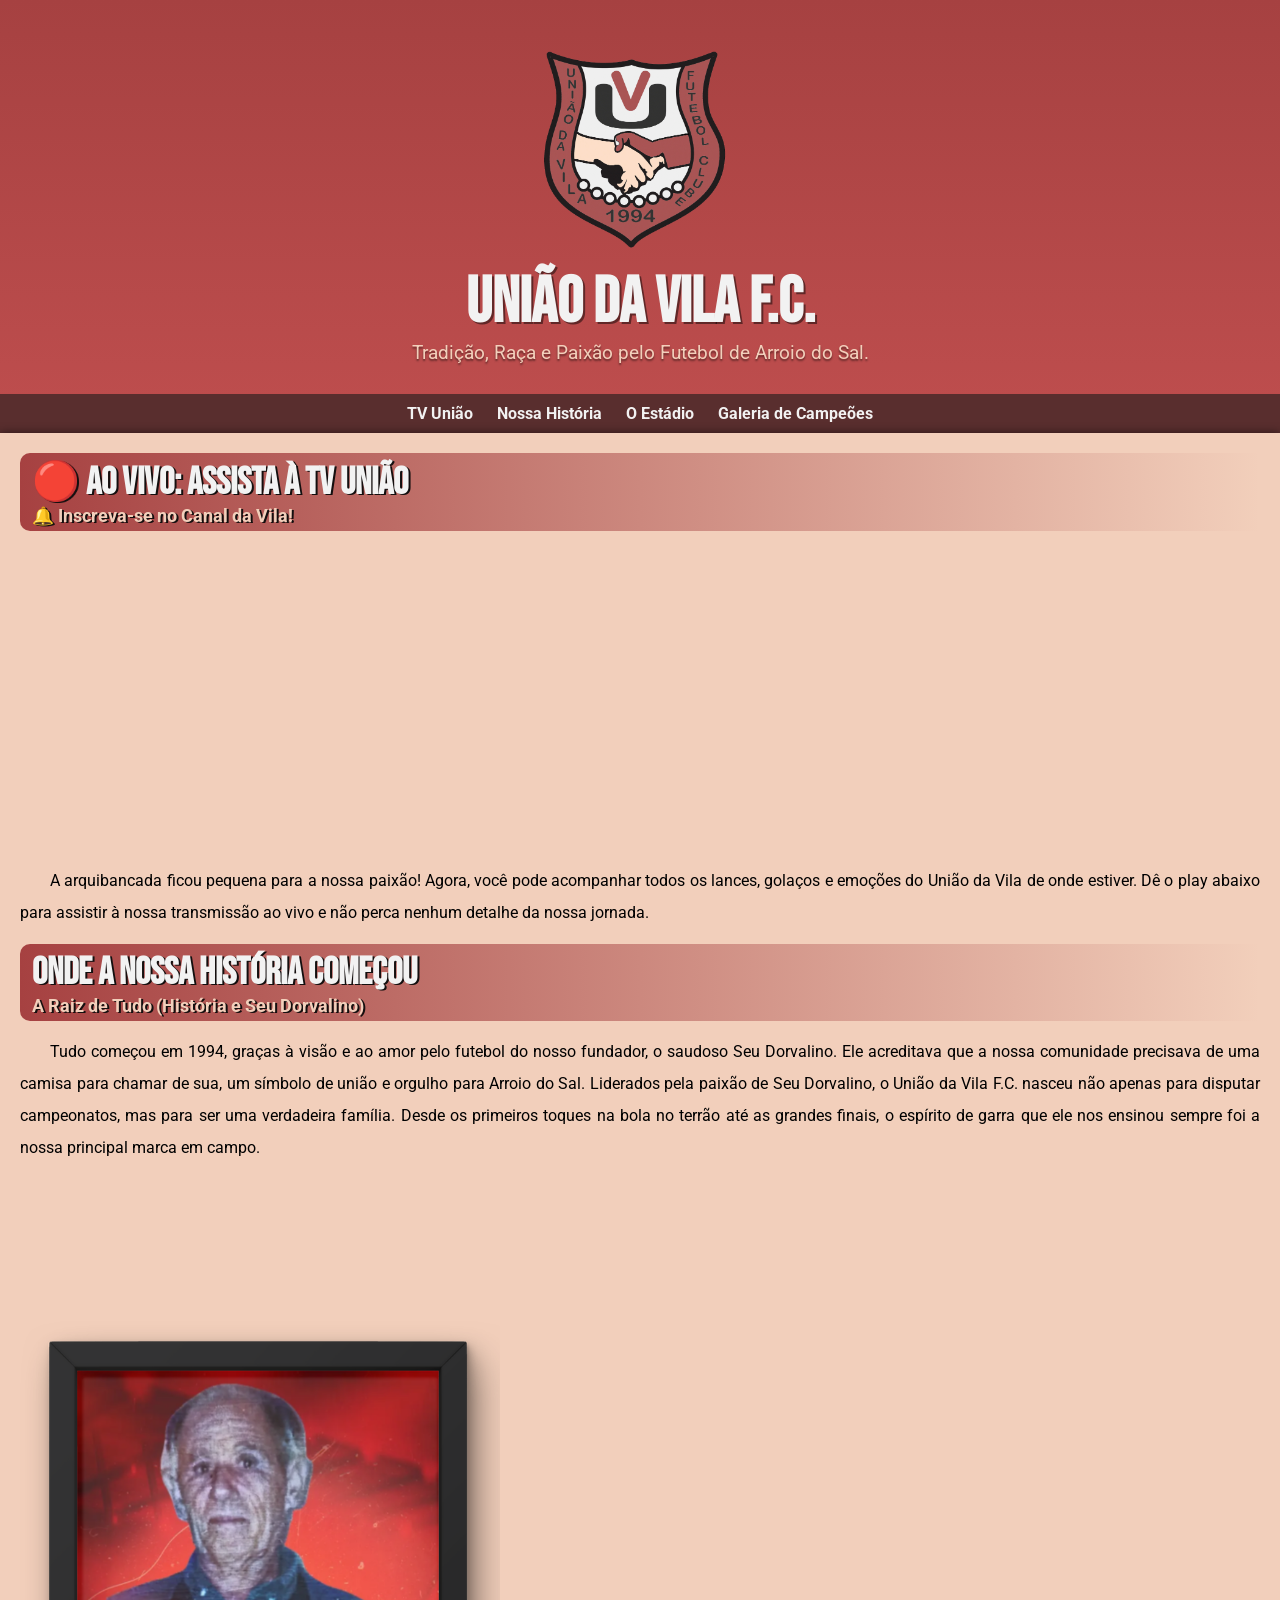
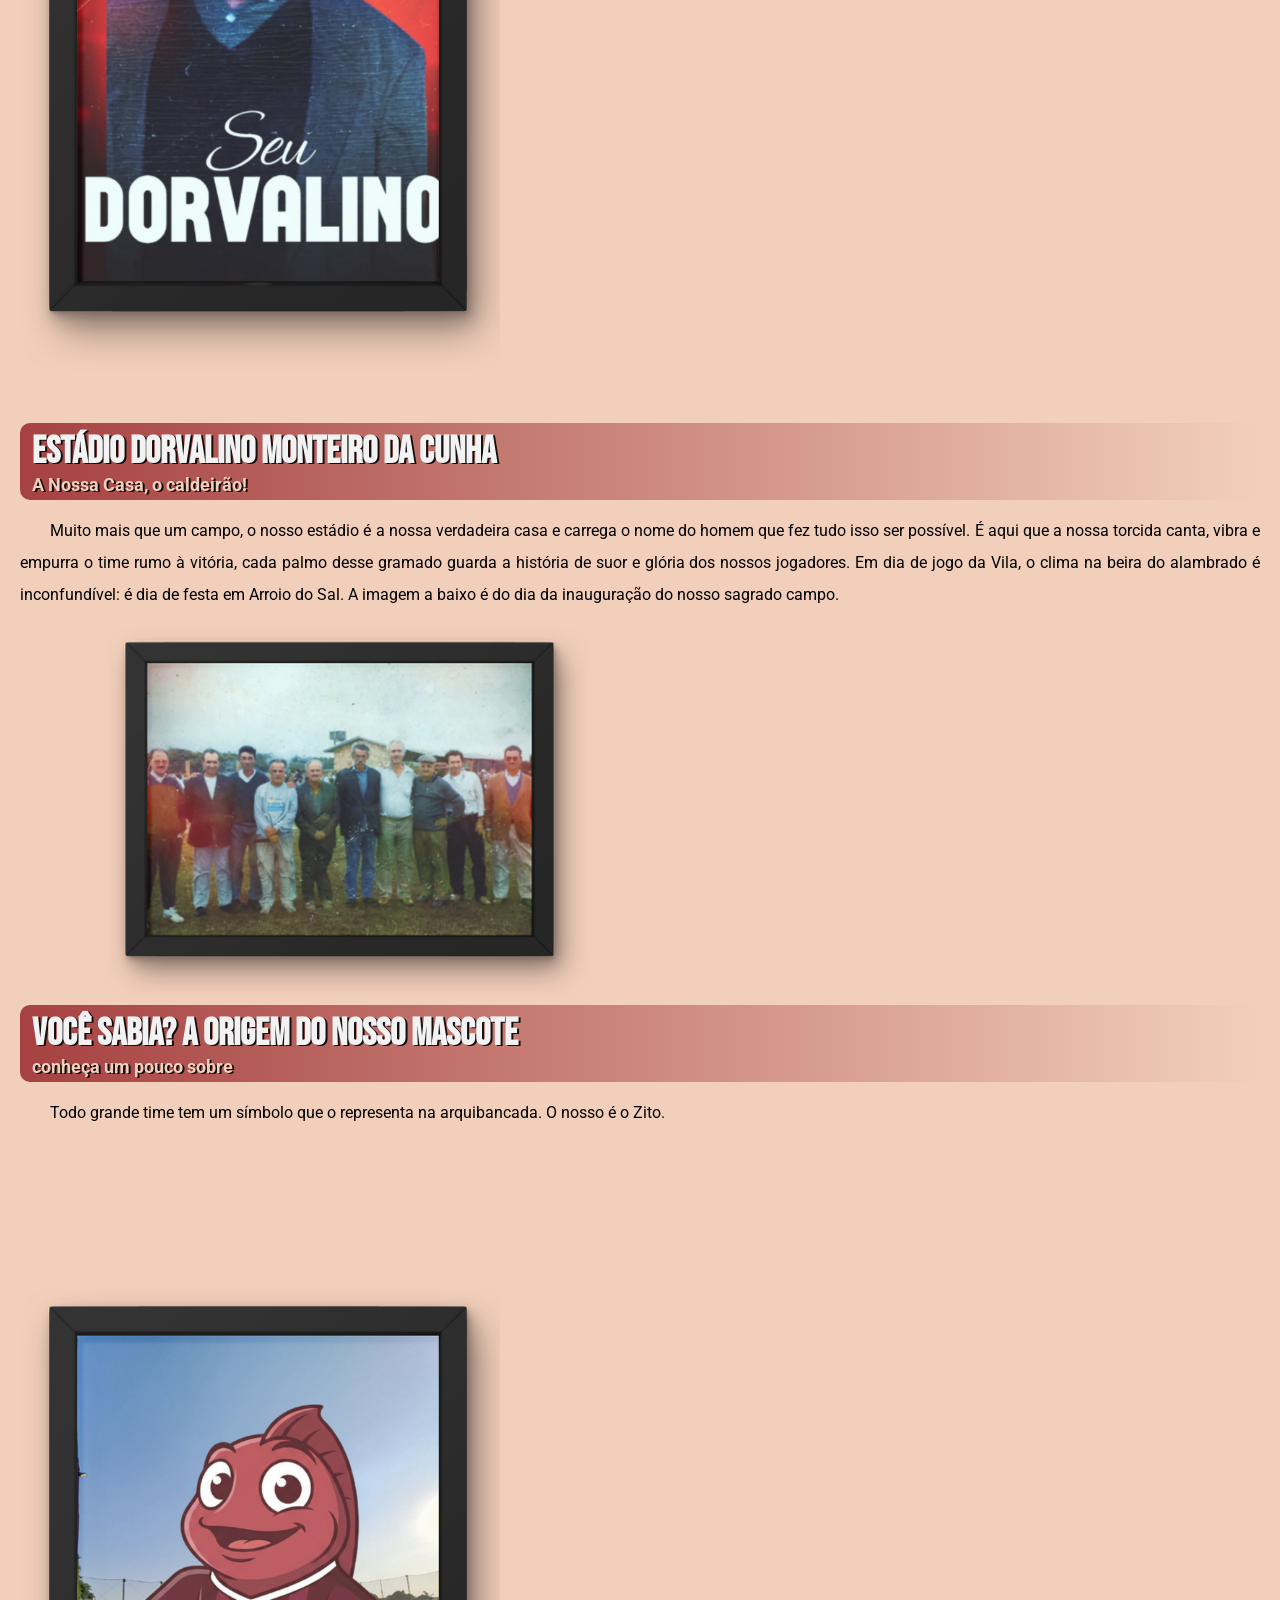
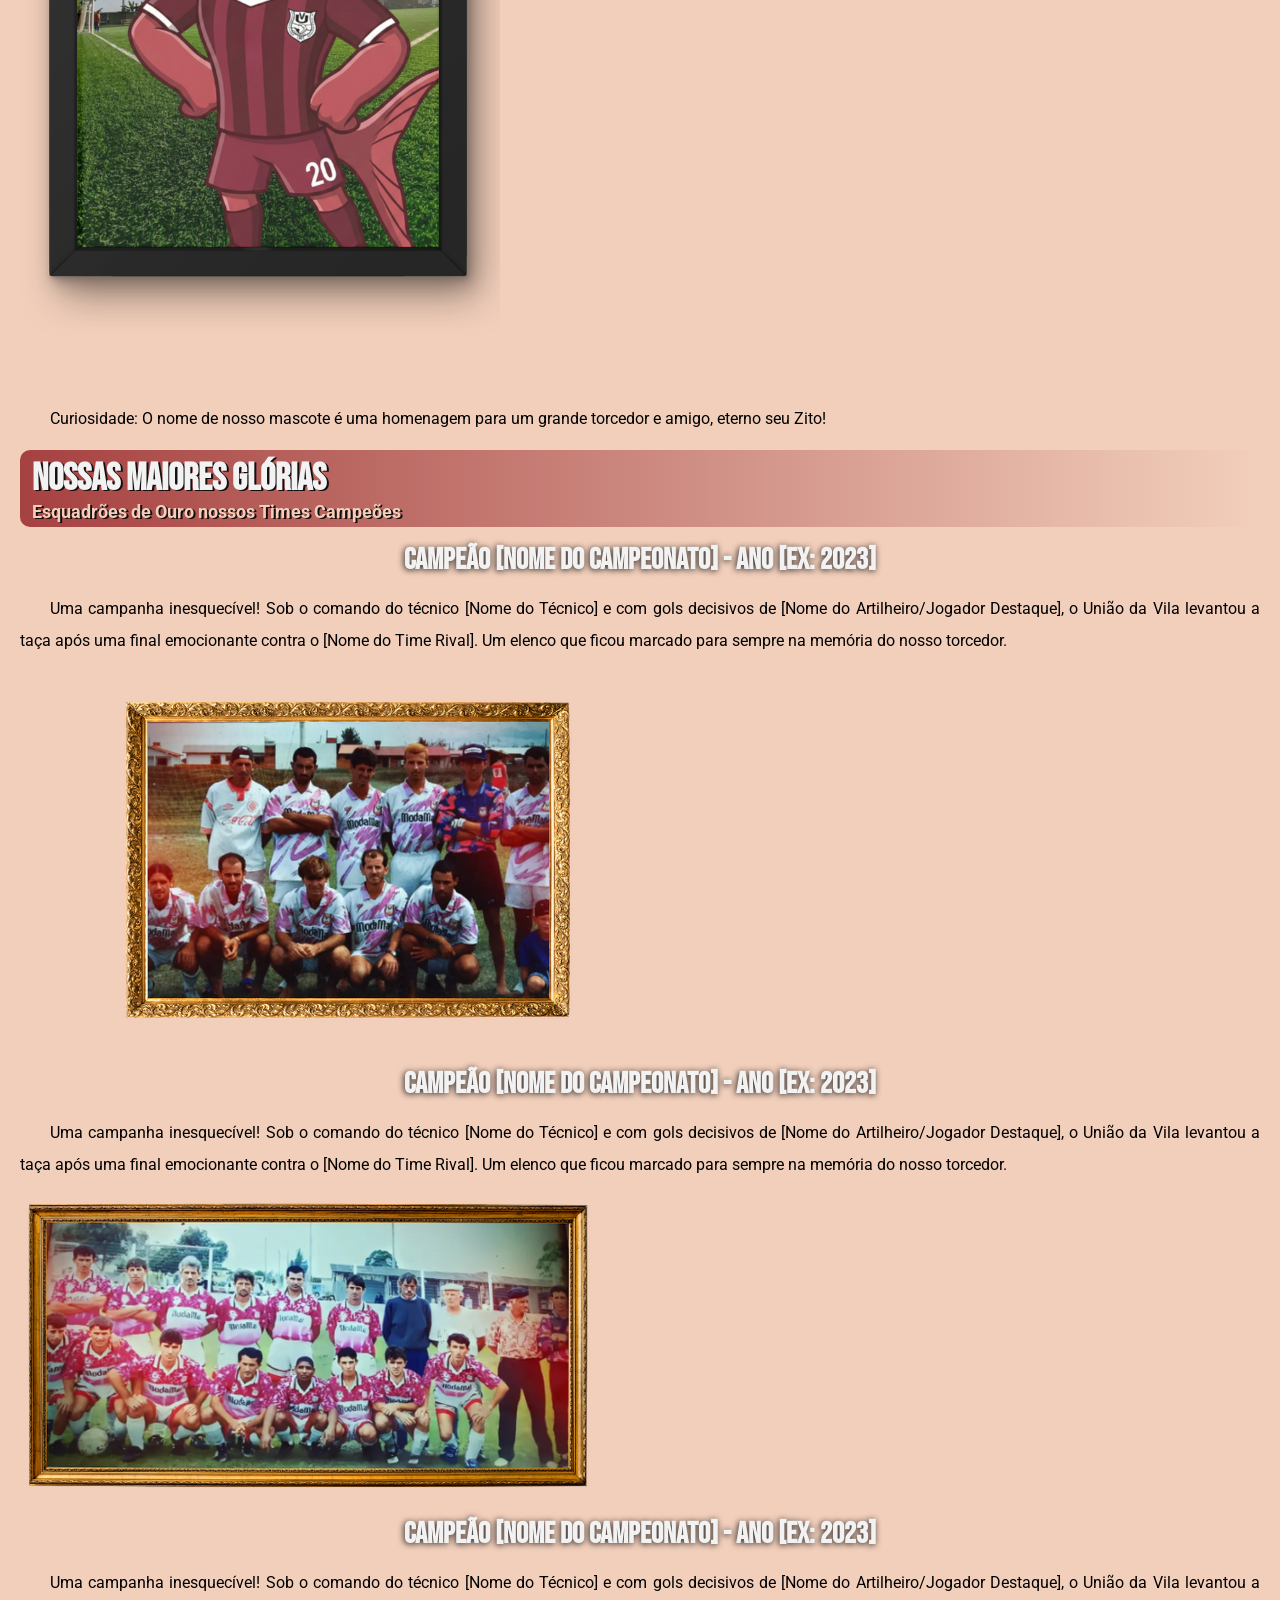
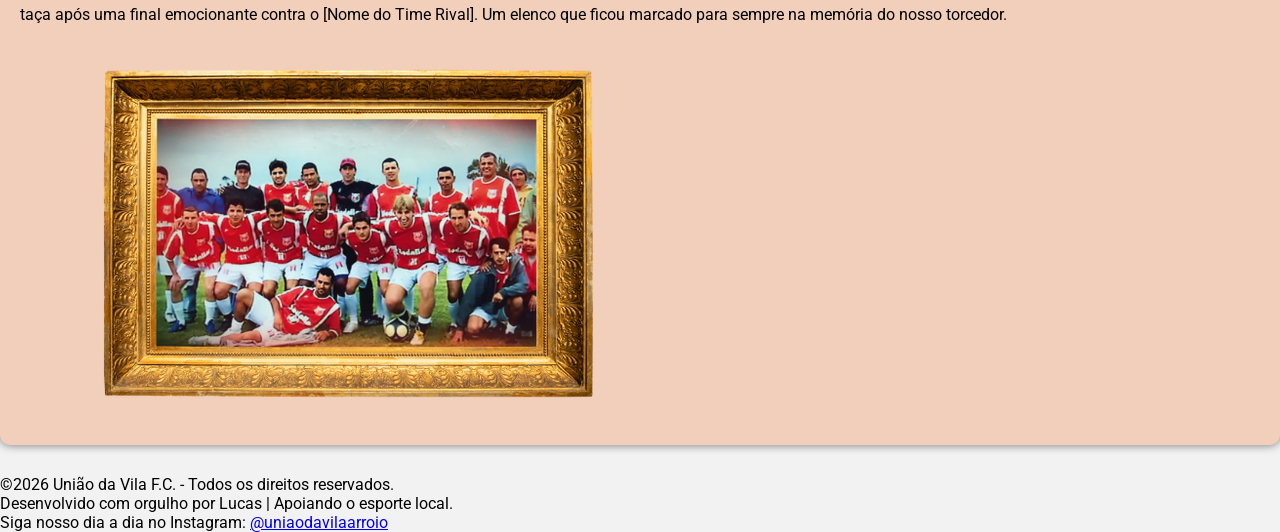
==== commit b0611736: "Novas atualizações" ====
--- a/index/index.html
+++ b/index/index.html
@@ -29,44 +29,91 @@
       <h1>União da Vila F.C.</h1>
       <p>Tradição, Raça e Paixão pelo Futebol de Arroio do Sal.</p>
       <nav>
+        <a href="#">TV União</a>
         <a href="#">Nossa História</a>
-        <a href="#">Nosso Estádio</a>
+        <a href="#">O Estádio</a>
         <a href="#">Galeria de Campeões</a>
-        <a href="#">TV União (Ao Vivo)</a>
       </nav>
     </header>
     <main>
       <article>
+         <h1>🔴 AO VIVO: Assista à TV União</h1>
+      <h2>🔔 Inscreva-se no Canal da Vila!</h2>
+      <iframe
+        width="560"
+        height="315"
+        src="https://www.youtube.com/embed/UjCtnzmenKM?si=4jJulOhUoEvoXEm1"
+        title="YouTube video player"
+        frameborder="0"
+        allow="
+          accelerometer;
+          autoplay;
+          clipboard-write;
+          encrypted-media;
+          gyroscope;
+          picture-in-picture;
+          web-share;
+        "
+        referrerpolicy="strict-origin-when-cross-origin"
+        allowfullscreen
+      ></iframe>
+      <p>
+        A arquibancada ficou pequena para a nossa paixão! Agora, você pode
+        acompanhar todos os lances, golaços e emoções do União da Vila de onde
+        estiver. Dê o play abaixo para assistir à nossa transmissão ao vivo e
+        não perca nenhum detalhe da nossa jornada.
+      </p>
+      <!-- colocar botão? -->
         <h1>Onde a Nossa História Começou</h1>
-        <h2>A Raiz de Tudo (Origem e Fundador)</h2>
+        <h2>A Raiz de Tudo (História e Seu Dorvalino)</h2>
         <p>
-          Tudo começou em 1994, quando um grupo de amigos e apaixonados por
-          futebol decidiu que a nossa comunidade precisava de uma camisa para
-          chamar de sua. Liderados por [Nome do Fundador ou dos primeiros
-          diretores], o União da Vila F.C. nasceu não apenas para disputar
-          campeonatos, mas para ser um símbolo de união e orgulho para Arroio do
-          Sal. Desde os primeiros toques na bola no terrão até as grandes
-          finais, o espírito de garra e dedicação sempre foi a nossa principal
-          marca em campo.
+          Tudo começou em 1994, graças à visão e ao amor pelo futebol do nosso
+          fundador, o saudoso Seu Dorvalino. Ele acreditava que a nossa
+          comunidade precisava de uma camisa para chamar de sua, um símbolo de
+          união e orgulho para Arroio do Sal. Liderados pela paixão de Seu
+          Dorvalino, o União da Vila F.C. nasceu não apenas para disputar
+          campeonatos, mas para ser uma verdadeira família. Desde os primeiros
+          toques na bola no terrão até as grandes finais, o espírito de garra
+          que ele nos ensinou sempre foi a nossa principal marca em campo.
         </p>
         <picture>
-          <img src="imagens/seu-dorvalino.png" alt="" />
+          <img
+            src="imagens/seu-dorvalino.png"
+            alt="Imagem do Seu Dorvalino, fundador do clube"
+          />
         </picture>
 
-        <h1>Nosso Caldeirão: Estádio [Nome do Estádio/Campo]</h1>
-        <h2>A Nossa Casa (O Estádio)</h2>
+        <h1>Estádio Dorvalino Monteiro da Cunha</h1>
+        <h2>A Nossa Casa, o caldeirão!</h2>
         <p>
-          Muito mais que um campo, o [Nome do Estádio] é a nossa verdadeira
-          casa. É aqui que a nossa torcida canta, vibra e empurra o time rumo à
-          vitória. Com capacidade para [Número aproximado ou 'centenas de
-          apaixonados'], cada palmo desse gramado carrega a história de suor e
-          glória dos nossos jogadores. Em dia de jogo do União, o clima na beira
-          do alambrado é inconfundível: é dia de festa na cidade.
+          Muito mais que um campo, o nosso estádio é a nossa verdadeira casa e
+          carrega o nome do homem que fez tudo isso ser possível. É aqui que a
+          nossa torcida canta, vibra e empurra o time rumo à vitória, cada palmo
+          desse gramado guarda a história de suor e glória dos nossos jogadores.
+          Em dia de jogo da Vila, o clima na beira do alambrado é inconfundível:
+          é dia de festa em Arroio do Sal. A imagem a baixo é do dia da
+          inauguração do nosso sagrado campo.
         </p>
         <picture>
-          <img src="imagens/Projeto Site da Vila.png" alt="" />
+          <img src="imagens/campo.png" alt="inauguração do campo" />
         </picture>
 
+        <aside>
+        <h1>Você sabia? A Origem do Nosso Mascote</h1>
+        <h2>conheça um pouco sobre</h2>
+        <p>
+          Todo grande time tem um símbolo que o representa na arquibancada. O
+          nosso é o Zito.
+        </p>
+        <picture>
+          <img src="imagens/mascote.png" alt="" />
+        </picture>
+        <p>
+          Curiosidade: O nome de nosso mascote é uma homenagem para um grande
+          torcedor e amigo, eterno seu Zito!
+        </p>
+      </aside>
+      
         <h1>Nossas Maiores Glórias</h1>
         <h2>Esquadrões de Ouro nossos Times Campeões</h2>
         <h3>Campeão [Nome do Campeonato] - Ano [Ex: 2023]</h3>
@@ -105,42 +152,11 @@
           <img src="imagens/campeoes-2009.png" alt="time de 2009" />
         </picture>
       </article>
-
-      <aside>
-        <h1>Você sabia? A Origem do Nosso Mascote</h1>
-        <h2>conheça um pouco sobre</h2>
-        <p>
-          Todo grande time tem um símbolo que o representa na arquibancada. O
-          nosso é o [Nome/Tipo do Mascote, ex: Leão da Vila].
-        </p>
-        <picture>
-          <img src="imagens/mascote.png" alt="">
-        </picture>
-      </aside>
-
-      <h1>Novidade tanana video</h1>
-      <h2>confira ao vivo</h2>
-      <iframe
-        width="560"
-        height="315"
-        src="https://www.youtube.com/embed/UjCtnzmenKM?si=4jJulOhUoEvoXEm1"
-        title="YouTube video player"
-        frameborder="0"
-        allow="
-          accelerometer;
-          autoplay;
-          clipboard-write;
-          encrypted-media;
-          gyroscope;
-          picture-in-picture;
-          web-share;
-        "
-        referrerpolicy="strict-origin-when-cross-origin"
-        allowfullscreen
-      ></iframe>
-      <p>Lorem ipsum dolor sit amet consectetur adipisicing elit. Quod maiores magnam itaque neque necessitatibus cumque praesentium culpa sunt ea eligendi obcaecati, libero, dicta quibusdam in laborum explicabo quam officiis commodi?</p>
     </main>
-
-    <footer></footer>
+    <footer>
+      <p>©2026 União da Vila F.C. - Todos os direitos reservados.</p>
+      <p>Desenvolvido com orgulho por Lucas | Apoiando o esporte local.</p>
+      <p>Siga nosso dia a dia no Instagram: <a target="_blank" href="https://www.instagram.com/uniaodavilaarroio/">@uniaodavilaarroio</p>
+    </footer>
   </body>
 </html>
